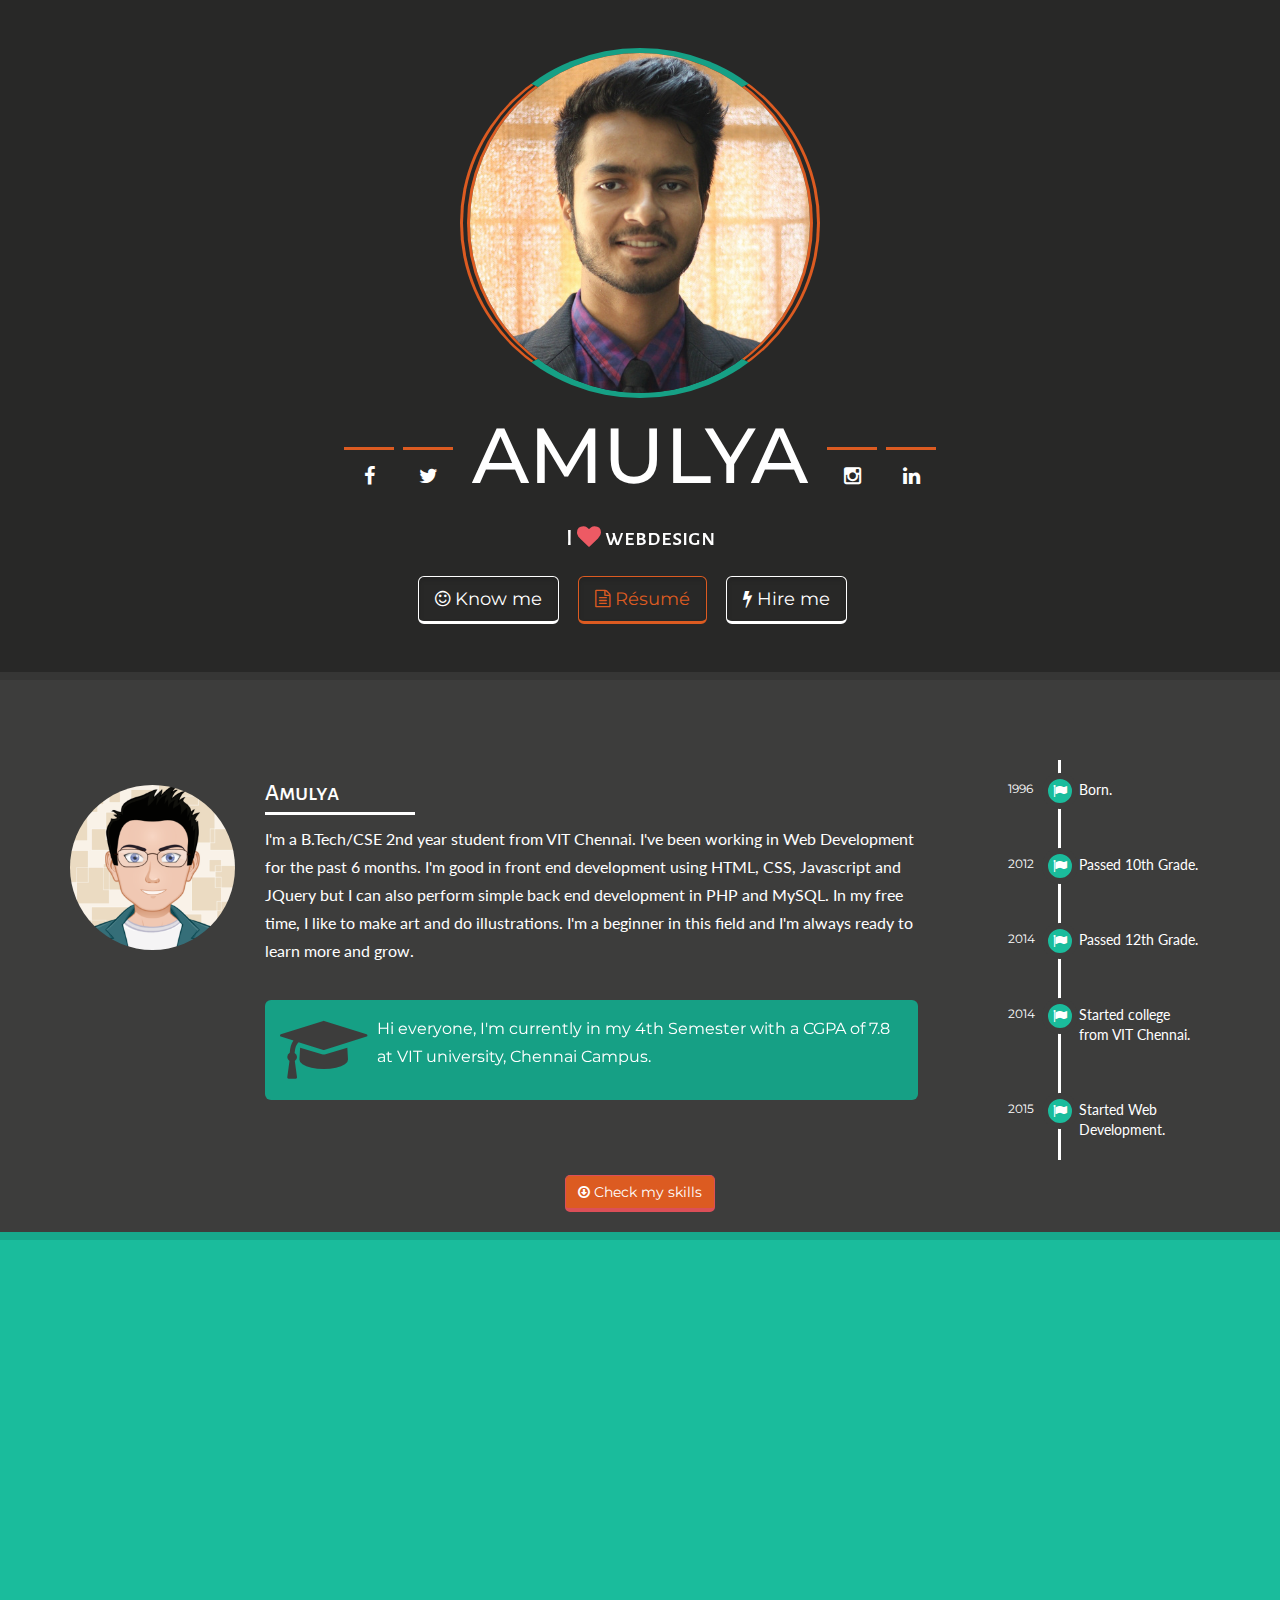
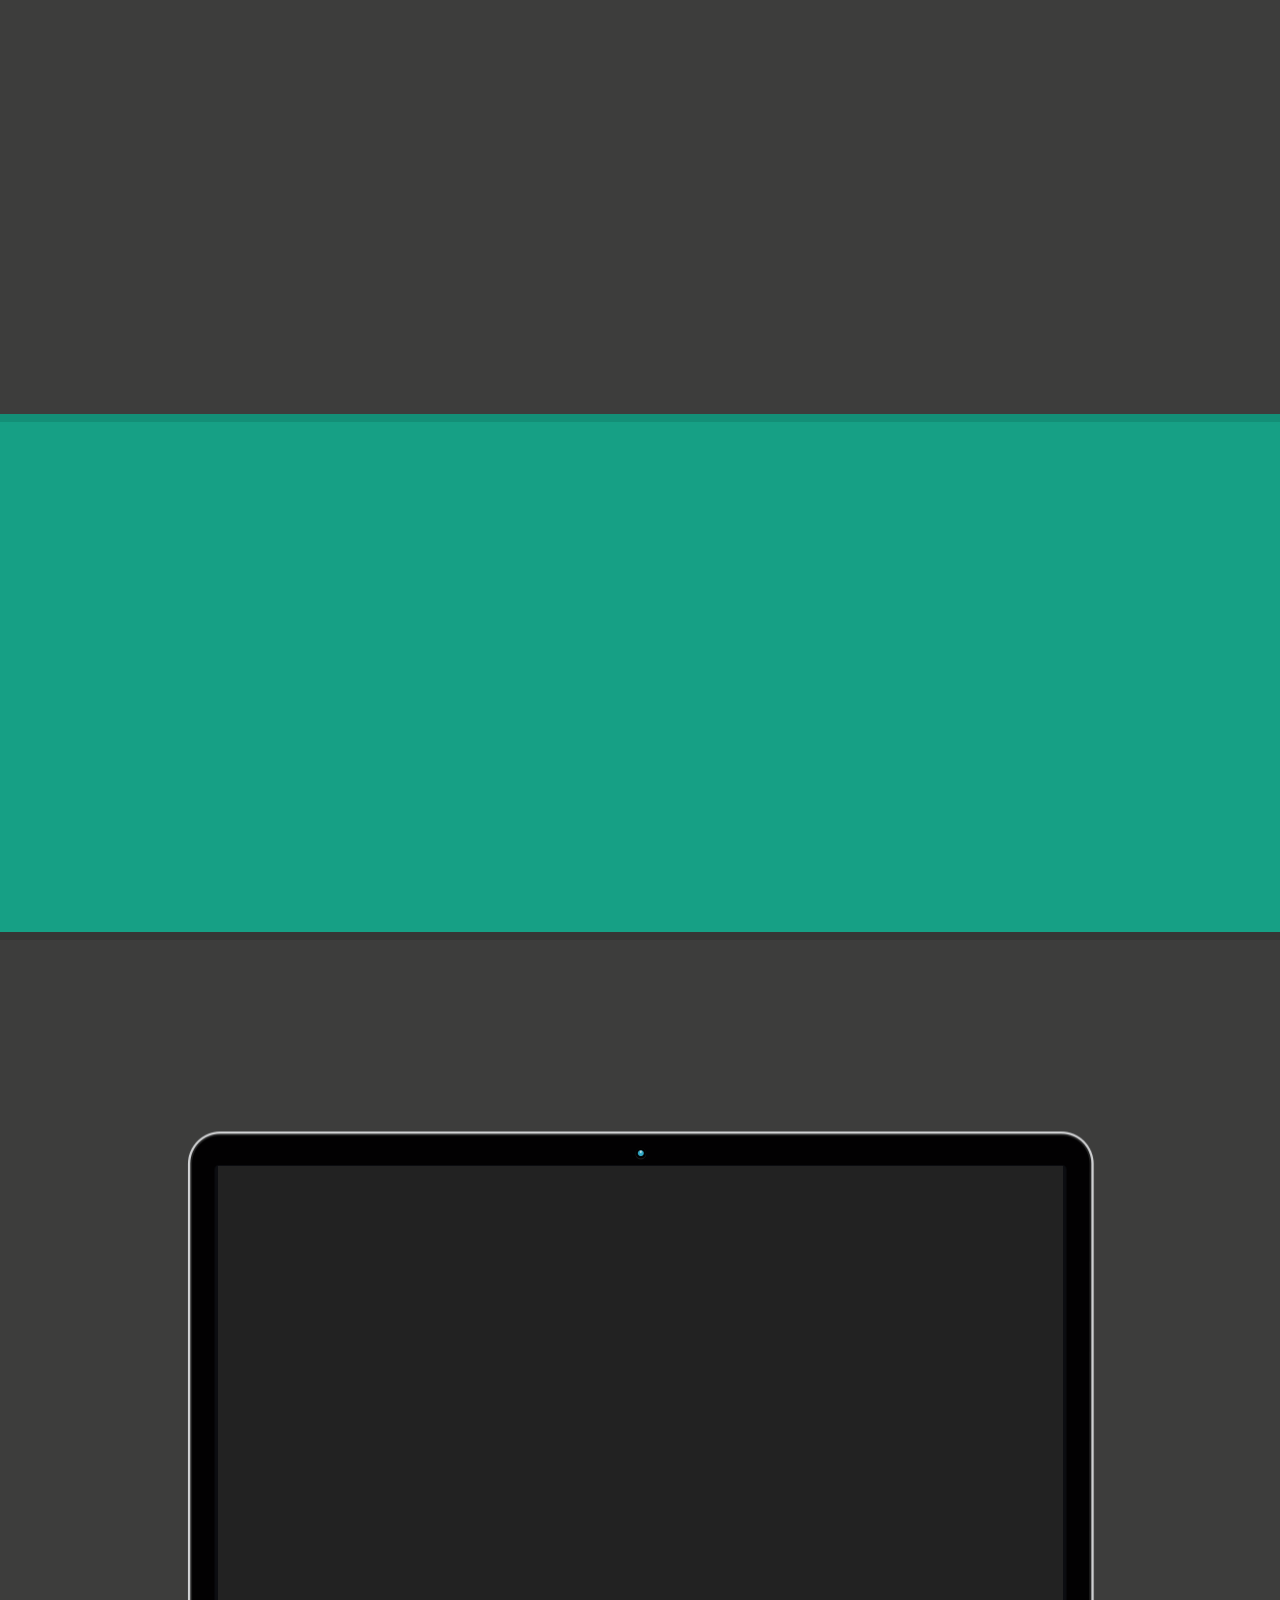
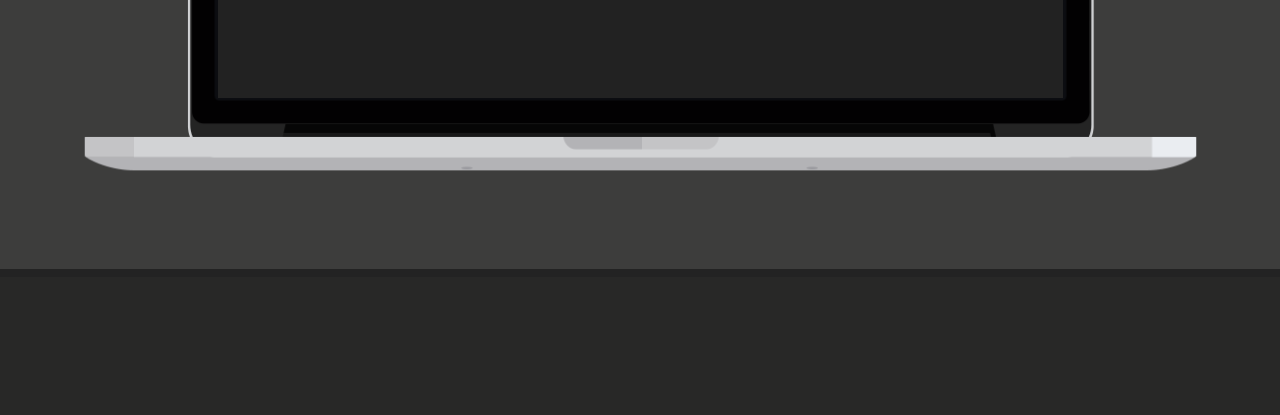
==== index.html @ 6c3980ae "fb done" ====
<!DOCTYPE html>
<html>

<head>
    <!-- ==========================
    	Meta Tags 
    =========================== -->
    <meta http-equiv="Content-Type" content="text/html; charset=utf-8" />
    <meta name="viewport" content="width=device-width, initial-scale=1.0">
    
    <!-- ==========================
    	Title 
    =========================== -->
    <title>Amulya Indrakush</title>
    
    <!-- ==========================
    	Favicons 
    =========================== -->
    <link rel="shortcut icon" href="icons/favicon.html">
	<link rel="apple-touch-icon" href="icons/apple-touch-icon.html">
	<link rel="apple-touch-icon" sizes="72x72" href="icons/apple-touch-icon-72x72.html">
	<link rel="apple-touch-icon" sizes="114x114" href="icons/apple-touch-icon-114x114.html">
    
    <!-- ==========================
    	Fonts 
    =========================== -->
    <link href='http://fonts.googleapis.com/css?family=Lato:100,300,400,700,900,100italic,300italic,400italic,700italic,900italic' rel='stylesheet' type='text/css'>
    <link href='http://fonts.googleapis.com/css?family=Lilita+One' rel='stylesheet' type='text/css'>
    <link href='http://fonts.googleapis.com/css?family=Alegreya+Sans+SC' rel='stylesheet' type='text/css'>
    <link href='http://fonts.googleapis.com/css?family=Montserrat' rel='stylesheet' type='text/css'>
  

    <!-- ==========================
    	CSS 
    =========================== -->
    <link href="css/bootstrap.min.css" rel="stylesheet" type="text/css">
    <link href="css/font-awesome.min.css" rel="stylesheet" type="text/css">
    <link href="css/animate.css" rel="stylesheet" type="text/css">
    <link href="css/creative-brands.css" rel="stylesheet" type="text/css">
    <link href="css/vertical-carousel.css" rel="stylesheet" type="text/css">
    <link href="css/custom.css" rel="stylesheet" type="text/css">
    
    <!-- ==========================
    	JS 
    =========================== -->
    <!--[if lt IE 9]>
      <script src="https://oss.maxcdn.com/libs/html5shiv/3.7.0/html5shiv.js"></script>
      <script src="https://oss.maxcdn.com/libs/respond.js/1.3.0/respond.min.js"></script>
    <![endif]-->
    
</head>
<body id="page-top">
	<a href="#page-top" class="scroll-up scroll"><i class="fa fa-chevron-up"></i></a>
    <h1>Freelancer</h1>
	
    <!-- ==========================
    	HEADER - START 
    =========================== -->
    <header>
        <nav class="navbar navbar-default navbar-fixed-top" role="navigation">
            <div class="container">
                <!-- Brand and toggle get grouped for better mobile display -->
                <div class="navbar-header">
                    <button type="button" class="navbar-toggle" data-toggle="collapse" data-target="#myNavigation"><i class="fa fa-bars"></i></button>
                    <img src="image/myavatar%20(1).png" class="navbar-logo pull-left img-circle" alt="" />
                    <a href="index.html" class="navbar-brand animated flipInX">AMULYA</a>
                </div>
                
                <!-- Collect the nav links, forms, and other content for toggling -->
                <div class="collapse navbar-collapse" id="myNavigation">
                
                    <ul class="nav navbar-nav navbar-right animated flipInX">
                        <li><a href="#about" class="scroll">About me</a></li>
                        <li><a href="#reference" class="scroll">Reference</a></li>
                        <li><a href="#contact" class="scroll">Contact</a></li>
                        <li><a href="Amulya.pdf" download class="scroll blog_menu_link">R&eacute;sum&eacute;</a></li>
                    </ul>
                </div><!-- /.navbar-collapse -->
            </div><!-- /.container -->
        </nav>
        
        <div class="jumbotron">
            <img src="image/amulya.jpg" class="img-responsive scrollpoint sp-effect3 img-circle" style="border-style: solid double solid double; border-width:5px 10px 5px 10px; border-color:#16a085 #dc5b21 #16a085 #dc5b21 " alt="" width="" height="" />	
            <div class="social-wrapper">
                <ul class="brands brands-inline hidden-xs scrollpoint sp-effect1">
                    <li><a href="https://www.facebook.com/amulya.indrakush/"><i class="fa fa-facebook  hi-icon-effect-8"></i></a></li>
                    <li><a href="https://www.twitter.com/peoplecallmeAMY/"><i class="fa fa-twitter"></i></a></li>
                </ul>   
                <h2 class="scrollpoint sp-effect3">AMULYA</h2>
                <ul class="brands brands-inline hidden-xs scrollpoint sp-effect2">
                    <li><a href="https://www.instagram.com/_.heisenberg_/"><i class="fa fa-instagram"></i></a></li>
                    <li><a href="https://in.linkedin.com/in/amulya-indrakush-6b9324118"><i class="fa fa-linkedin"></i></a></li>
                </ul>       
            </div>
            <!-- Slideshow start -->                          
            <div id="slideshow" class="carousel slide vertical scrollpoint sp-effect3" data-ride="carousel">
                <div class="carousel-inner">
                    <!-- Slideshow item 1 active --> 
                    <div class="item active"><h3>I <i class="fa fa-heart icon-first"></i> webdesign</h3></div>
                    <!-- Slideshow item 2 -->     
                    <div class="item"><h3>Creative coder <i class="fa fa-code icon"></i></h3></div>
                    <!-- Slideshow item 3 -->   
                    <div class="item"><h3><i class="fa fa-trophy"></i> Awesome designer</h3></div>
                </div>
            </div>
            <!-- Slideshow end -->   
        <a href="#about" class="btn btn-reference btn-lg scroll scrollpoint sp-effect1" role="button"><i class="fa fa-smile-o"></i> Know me</a>
        <a href="Amulya.pdf" download class="btn btn-reference btn-lg btn-active scroll scrollpoint sp-effect3" role="button"><i class="fa fa-file-text-o"></i> R&eacute;sum&eacute;</a>
        <a href="#contact" class="btn btn-reference btn-lg  scroll scrollpoint sp-effect2" role="button"><i class="fa fa-bolt"></i> Hire me</a> 
        </div>
    </header>
    <!-- ==========================
    	HEADER - END 
    =========================== -->
     
    <!-- ==========================
    	ABOUT - START 
    =========================== -->
    <section id="about" class="content-first">
        <div class="container">
            <div class="row">
                <div class="col-sm-2 hidden-xs scrollpoint sp-effect1" style="margin-top: 25px"><!-- Profile image --> 
                	<img src="image/myavatar%20(1).png" class="image-bordered img-responsive img-circle" alt="" />                
                </div><!-- Profile end --> 
                
                <div class="col-md-7 col-sm-6 scrollpoint sp-effect1"><!-- Profile description --> 
                	<h3>Amulya</h3>
                  	<p>I'm a B.Tech/CSE 2nd year student from VIT Chennai. I've been working in Web Development for the past 6 months. I'm good in  front end development using HTML, CSS, Javascript and JQuery but I can also perform simple back end development in PHP and MySQL. In my free time, I like to make art and do illustrations. I'm a beginner in this field and I'm always ready to learn more and grow.</p>      
                    
                    <div class="tweets"><!-- Tweets row --> 
                        <!-- Tweets slideshow --> 
                             <div class="media">
                                    <div class="pull-left" style="margin-top:10px"><i class="fa fa-mortar-board"></i></div>
                                    <div class="media-body">
                                        <div id="slideshow1" class="carousel slide" data-ride="carousel">
                                              <div class="carousel-inner">
                                               <!-- Slideshow item 1 active --> 
                                                  <div class="item active">
                                                        <p>Hi everyone, I'm currently in my 4th Semester with a CGPA of 7.8 at VIT university, Chennai Campus. </p> 
                                                  </div>
                                               <!-- Slideshow item 2 -->    
                                                  <div class="item">
                                                        <p>I completed my 12th with 85.4% from Leeds Asian School, Patna which was affliated through CBSE.</p>
                                                  </div>
                                                  
                                                <!-- Slideshow item 3 -->
                                                  <div class="item">
                                                        <p>I completed my 10th with a 10.0 CGPA from D.A.V. Public School, Patna which was affliated through CBSE.</p>
                                                  </div>
                                              </div>    
                                         </div>
                                    </div>
                             </div>    
                       <!-- Tweets slideshow end --> 
                    </div><!-- Tweets row end --> 
               </div><!-- Profile description end--> 
                
              <div class="col-md-3 col-sm-4 scrollpoint sp-effect2"><!--Timeline-->
                 
                  <div class="timeline">
                      <!-- BLOG POST 1 - START -->
                      <div class="event">
                          <div class="event-info">
                            <div class="date">1996</div>
                          </div>
                      	  <span>Born.</span>
                      </div> <!-- BLOG POST 1 - END -->
                      
                      <div class="event">
                          <div class="event-info">
                             <div class="date">2012</div>
                          </div>
                      	  <span>Passed 10th Grade.</span>
                      </div> <!-- BLOG POST 1 - END -->
                      
                      <div class="event">
                          <div class="event-info">
                             <div class="date">2014</div>
                          </div>
                      	  <span>Passed 12th Grade.</span>
                      </div> <!-- BLOG POST 1 - END -->
                      
                      <div class="event">
                          <div class="event-info">
                             <div class="date">2014</div>
                          </div>
                      	  <span>Started college from VIT Chennai.</span>
                      </div> <!-- BLOG POST 1 - END -->
                      
                      <div class="event">
                          <div class="event-info">
                             <div class="date">2015</div>
                          </div>
                      	  <span>Started Web Development.</span>
                      </div> <!-- BLOG POST 1 - END -->
                      
                  </div><!--timeline-->
              </div><!--col 3 end-->
               
            </div><!--Row about end-->
            
            
            <div class="row">
            	<div class="col-md-12 text-center">
                	<a id="skills-toggle" class="btn btn-primary" style="margin-bottom:20px"><i class="fa fa-arrow-circle-o-down"></i> Check my skills</a>
                </div>
            </div>
        </div><!-- Container end-->
        
        <div id="skills">
            <div class="container">   
                <div class="row"><!-- Toogle my skills start --> 
                    <div class="col-md-3">
                        <div class="chart" data-percent="63">63% C/C++</div>
                    </div>
                    <div class="col-md-3">
                        <div class="chart" data-percent="79">79% HTML/CSS</div>
                    </div>
                    <div class="col-md-3">
                        <div class="chart" data-percent="58">58% Javascript</div>
                    </div>
                    <div class="col-md-3">
                        <div class="chart" data-percent="62">62% PHP/MySQL</div>
                    </div>
                </div><!-- Toogle my skills end--> 
                
            </div><!-- Container end-->
        </div>
        
    </section>
    <!-- ==========================
    	ABOUT - END 
    =========================== --> 
    
     <!-- ==========================
    	SERVICER - START
    =========================== -->   
    <section id="services" class="content-second">
        <div class="container">
            <div class="row">
                <div class="col-md-12">
                    <h2 class="scrollpoint sp-effect3">What i do</h2>
                    <p class="scrollpoint sp-effect3">I always like to make unique designs for my Websites and my aim is to become an awesome Web Developer. </p> 
                </div>
                
                <div class="col-md-3 service scrollpoint sp-effect1">
                <img src="image/ico6.png" alt="" >
                <h3>User Friendly.</h3>
                <p>Usability, or User Experience, is the art of making your website simple, user-friendly and easy to use. Understanding my customer’s online behavior gives me the insight into what works and what doesn’t. </p>
                </div>
                
                
                <div class="col-md-3 service scrollpoint sp-effect1">
                <img src="image/ico4.png" alt="">
                <h3>Firstclass design</h3>
                <p>The design is the most important thing for me in a website. From fonts, to background colors, to on hover colors, to buttons, to images.. Everything needs to be perfect for the website to be perfect.</p>
                </div>
                
                
                <div class="col-md-3 service scrollpoint sp-effect2">
                <img src="image/ico1.png" alt="">
                <h3>Fully responsive</h3>
                <p>Responsiveness is very important in a website because we never know about the user's screen. It can vay from a phone's xs screen to a computer's lg screen.</p>
                </div>
                
                <div class="col-md-3 service scrollpoint sp-effect2">
                <img src="image/ico3.png" alt="">
                <h3>Browser friendly</h3>
                <p>Now, I always try to make my websites browser friendly. Whether you've a IE8 or a updated Google Chrome, you'll have the same website design for both of them.</p>
                </div>
                
            </div>
        </div>
    </section>
    <!-- ==========================
    	SERVICES - END 
    =========================== -->
    
    <!-- ==========================
    	NUMBERS - START
    =========================== -->   
    <section id="separator" class="content-first">
        <div class="container">
            <div class="row scrollpoint sp-effect3">
                <div class="col-sm-2">
                	<i class="fa fa-desktop"></i>
                    <p><span class="number highlight" data-from="0" data-to="13" data-refresh-interval="10"></span> Coding projects.</p>
                </div> 	
                <div class="col-sm-2">
                	<i class="fa fa-coffee"></i>
                    <p><span class="number highlight" data-from="0" data-to="250" data-refresh-interval="10"></span> cups of coffee</p>
                </div> 	
                <div class="col-sm-2">
                	<i class="fa fa-code"></i>
                    <p><span class="number highlight" data-from="0" data-to="2500" data-refresh-interval="10"></span> lines of codes</p>
                </div> 	
                <div class="col-sm-2">
                	<i class="fa fa-envelope"></i>
                    <p><span class="number highlight" data-from="0" data-to="150" data-refresh-interval="10"></span> emails</p>
                </div> 	
                <div class="col-sm-2">
                	<i class="fa fa-phone"></i>
                    <p><span class="number highlight" data-from="0" data-to="20" data-refresh-interval="10"></span> hours phone calls</p>
                </div> 	
                <div class="col-sm-2">
                	<i class="fa fa-facebook"></i>
                    <p><span class="number highlight" data-from="0" data-to="24" data-refresh-interval="10"></span> hours facebook</p>
                </div> 	
            </div>
        </div>
    </section>
    <!-- ==========================
    	NUMBERS - END 
    =========================== -->
    
     <!-- ==========================
    	SHOWCASE - START
    =========================== -->   
    <section id="showcase" class="content-second">
        <div class="container">
            <div class="row">
                <div class="col-sm-12">
                    <h2 class="scrollpoint sp-effect3">My latest work</h2>
                    <p class="scrollpoint sp-effect3">I along with my couple of friends worked have made a content management website for our college fest, Vibrance'16.</p> 
                </div>
                
                <div class="col-lg-6 showcase-text scrollpoint sp-effect1">
                    <div class="row">
                    <!-- Service 1 -->
                    	<div class="col-sm-6 col-md-6 col-lg-12">
                            <div class="media">
                                <div class="pull-left showcase-icon"><i class="fa fa-puzzle-piece"></i></div>
                                <div class="media-body">
                                    <h3 class="media-heading">Browser friendly</h3>
                                    <p>The site supports all the web browsers from Explorer to Google Chrome.</p>
                                </div>
                            </div>
                        </div>
                        <!-- Service 2 -->
                    	<div class="col-sm-6 col-md-6 col-lg-12">
                            <div class="media">
                                <div class="pull-left showcase-icon"><i class="fa fa-trophy"></i></div>
                                <div class="media-body">
                                   <h3 class="media-heading">First class design</h3>
                                    <p>The design, the colour combination, the images are all unique. </p>
                                </div>
                            </div>
                        </div>
                        <!-- Service 3 -->
                    	<div class="col-sm-6 col-md-6 col-lg-12">
                            <div class="media">
                                <div class="pull-left showcase-icon"><i class="fa fa-thumbs-up"></i></div>
                                <div class="media-body">
                                    <h3 class="media-heading">User friendly</h3>
                                    <p>The usuality of website is really easy and the navbar makes really easy for any user to have a tour along the website.</p>
                                </div>
                            </div>
                        </div>
                        <!-- Service 4 -->
                    	<div class="col-sm-6 col-md-6 col-lg-12">
                            <div class="media">
                                <div class="pull-left showcase-icon"><i class="fa fa-arrows"></i></div>
                                <div class="media-body">
                                    <h3 class="media-heading">Fully responsive</h3>
                                    <p>The website will not get distorted or disturbed in any size of screen making it available both on phone and computers.</p>
                                </div>
                            </div>
                        </div>
                    </div>
                    
                   <div class="text-center showcase-button">
                   		<a href="http://www.vitchennaivibrance.com" class="btn btn-primary btn-lg" role="button"><i class="fa fa-bolt"></i> See in action</a>
                   </div>
                </div>            
            
                <div class="col-lg-6 col-sm-8 col-md-8 col-md-offset-2 col-sm-offset-2 col-lg-offset-0 showcase-carousel hidden-xs scrollpoint sp-effect2">
                    <img src="image/imac.png" class="img-responsive" alt="">
                    
                    <div id="carousel-reference" class="carousel slide" data-ride="carousel">
                        <!-- Wrapper for slides -->
                        <div class="carousel-inner">
                            <div class="item active"><img src="image/first.jpg" alt=""></div>
                            <div class="item"><img src="image/second.jpg" alt=""></div>
                        </div>
                        
                        <!-- Controls -->
                        <a class="left carousel-control" href="#carousel-reference" data-slide="prev"><i class="fa fa-arrow-left"></i></a>
                        <a class="right carousel-control" href="#carousel-reference" data-slide="next"><i class="fa fa-arrow-right"></i></a>
                    </div>
                </div>  
            </div>
        </div>
    </section>
    <!-- ==========================
    	SHOWCASE - END 
    =========================== -->
    
    <!-- ==========================
    	QUOTES - START
    =========================== -->   
    <section id="quotes" class="content-first">
        <div class="container">
            <div class="row scrollpoint sp-effect3">
                <div class="col-sm-8 col-sm-offset-2">
                    <blockquote class="blockquote-reverse">
                        <p><i class="fa fa-quote-left"></i> Design is not just what it looks like and feels like. Design is how it works.</p>
                        <footer> Steve Jobs</footer>
                    </blockquote>
                </div>   	
            </div>
        </div>
    </section>
    <!-- ==========================
    	QUOTES - END 
    =========================== -->
    
    <!-- ==========================
    	REFERENCE - START
    =========================== -->
    <section id="reference" class="content-second">
        <h2 class="scrollpoint sp-effect3">Other Projects</h2>
        <p class="scrollpoint sp-effect3">These projects were also developed by me in my process of learning.</p> 
   		<ul class="grid cs-style-4">
				<li>
					<figure class="scrollpoint sp-effect1">
						<div><img src="image/ref11.png" alt="img04"></div>
						<!--<figcaption>
							<h3>Lorem ipsum</h3>
							<a href="portfolio.html">Show me</a>
						</figcaption>-->
					</figure>
				</li>
                
                <li>
					<figure class="scrollpoint sp-effect3">
						<div><img src="image/ref12.jpg" alt="img04"></div>
						<!--<figcaption>
							<h3>Lorem ipsum</h3>
							<a href="portfolio.html">Show me</a>
						</figcaption>-->
					</figure>
				</li>
                
                <li>
					<figure class="scrollpoint sp-effect2">
						<div><img src="image/ref13.jpg" alt="img04"></div>
						<!--<figcaption>
							<h3>Lorem ipsum</h3>
							<a href="portfolio.html">Show me</a>
						</figcaption>-->
					</figure>
				</li>
                
                <li>
					<figure class="scrollpoint sp-effect1">
						<div><img src="image/ref14.jpg" alt="img04"></div>
						<!--<figcaption>
							<h3>Lorem ipsum</h3>
							<a href="portfolio.html">Show me</a>
						</figcaption>-->
					</figure>
				</li>
                
                <li>
					<figure class="scrollpoint sp-effect3">
						<div><img src="image/ref15.jpg" alt="img04"></div>
						<!--<figcaption>
							<h3>Lorem ipsum</h3>
							<a href="portfolio.html">Show me</a>
						</figcaption>-->
					</figure>
				</li>
                
                <li>
					<figure class="scrollpoint sp-effect2">
						<div><img src="image/ref16.jpg" alt="img04"></div>
						<!--<figcaption>
							<h3>Lorem ipsum</h3>
							<a href="portfolio.html">Show me</a>
						</figcaption>-->
					</figure>
				</li>
				
			</ul>
    
	</section>
    <!-- ==========================
    	REFERENCE - END 
    =========================== -->
    
    <!-- ==========================
    	BLOG - START
    =========================== -->   
    <section id="blog" class="content-first">
    	<div class="container">
        	<h2 class="scrollpoint sp-effect3">Other Interests</h2>
        	<p class="scrollpoint sp-effect3">My other hobbies include Debating in various national level debates, making Anime and Illustrative Art as well as playing other sports like cricket, football etc. </p> 
        </div>
            
        <div class="line hidden-xs">
        	<div class="container">
                <div class="row">
                    <div class="col-sm-4"><i class="fa fa-bullhorn"></i></div>
                    <div class="col-sm-4"><i class="fa fa-bullhorn"></i></div>
                    <div class="col-sm-4"><i class="fa fa-bullhorn"></i></div>
                </div>
            </div>
        </div>
		
        <div class="container">
            <div class="row"><!-- MAIN ROW - Start -->
            	<!-- BLOG POST - Start -->
                <div class="col-sm-4 scrollpoint sp-effect1">
                	<div class="blog-post">
                    	<div class="blog-body" style="text-align: center" >
                            <img src="image/hob1.jpg" height="250px" width="300px">
                        </div>
                        <div class="blog-info">
                        	<a><i class="fa fa-thumbs-o-up"></i> 131</a>
                            <a><i class="fa fa-calendar"></i> 22/09/2015</a>
                            <a href="http://www.facebook.com/amy.indshh/"><i class="fa fa-facebook"></i></a>
							<a href="http://www.twitter.com/peoplecallmeAMY/"><i class="fa fa-twitter"></i></a>
                        </div>
                    </div>
                </div>
                <!-- BLOG POST - End -->
                
                <!-- BLOG POST - Start -->
                <div class="col-sm-4 scrollpoint sp-effect3">
                	<div class="blog-post">
                    	<div class="blog-body" style="text-align: center">
                            <img src="image/hob2.jpg" height="250px" width="300px">
                        </div>
                        <div class="blog-info">
                        	<a><i class="fa fa-thumbs-o-up"></i> 153</a>
                            <a><i class="fa fa-calendar"></i> 24/02/2016</a>
                            <a href="http://www.facebook.com/amy.indshh/"><i class="fa fa-facebook"></i></a>
							<a href="http://www.twitter.com/peoplecallmeAMY/"><i class="fa fa-twitter"></i></a>
                        </div>
                    </div>
                </div>
                <!-- BLOG POST - End -->
                
                <!-- BLOG POST - Start -->
                <div class="col-sm-4 scrollpoint sp-effect2">
                	<div class="blog-post">
                    	<div class="blog-body" style="text-align: center">
                            <img src="image/hob3.jpg" height="250px" width="300px">
                        </div>
                        <div class="blog-info">
                        	<a><i class="fa fa-thumbs-o-up"></i> 106</a>
                            <a><i class="fa fa-calendar"></i> 30/12/2015</a>
                            <a href="http://www.facebook.com/amy.indshh/"><i class="fa fa-facebook"></i></a>
							<a href="http://www.twitter.com/peoplecallmeAMY/"><i class="fa fa-twitter"></i></a>
                        </div>
                    </div>
                </div>
                <!-- BLOG POST - End -->
                
                <!-- BLOG POST - Start -->
                <div class="col-sm-4 scrollpoint sp-effect2">
                	<div class="blog-post">
                    	<div class="blog-body" style="text-align: center">
                            <img src="image/hob4.jpg" height="250px" width="300px">
                        </div>
                        <div class="blog-info">
                        	<a><i class="fa fa-thumbs-o-up"></i> 134</a>
                            <a><i class="fa fa-calendar"></i> 11/04/2016</a>
                            <a href="http://www.facebook.com/amy.indshh/"><i class="fa fa-facebook"></i></a>
							<a href="http://www.twitter.com/peoplecallmeAMY/"><i class="fa fa-twitter"></i></a>
                        </div>
                    </div>
                </div>
                <!-- BLOG POST - End -->
                
                <!-- BLOG POST - Start -->
                <div class="col-sm-4 scrollpoint sp-effect2">
                	<div class="blog-post">
                    	<div class="blog-body" style="text-align: center">
                            <img src="image/hob5.jpg" height="250px" width="300px">
                        </div>
                        <div class="blog-info">
                        	<a><i class="fa fa-thumbs-o-up"></i> 79</a>
                            <a><i class="fa fa-calendar"></i> 11/01/2016</a>
                            <a href="http://www.facebook.com/amy.indshh/"><i class="fa fa-facebook"></i></a>
							<a href="http://www.twitter.com/peoplecallmeAMY/"><i class="fa fa-twitter"></i></a>
                        </div>
                    </div>
                </div>
                <!-- BLOG POST - End -->
                
                <!-- BLOG POST - Start -->
                <div class="col-sm-4 scrollpoint sp-effect2">
                	<div class="blog-post">
                    	<div class="blog-body" style="text-align: center">
                            <img src="image/hob6.jpg" height="250px" width="300px">
                        </div>
                        <div class="blog-info">
                        	<a><i class="fa fa-thumbs-o-up"></i> 118</a>
                            <a><i class="fa fa-calendar"></i> 16/02/2016</a>
                            <a href="http://www.facebook.com/amy.indshh/"><i class="fa fa-facebook"></i></a>
							<a href="http://www.twitter.com/peoplecallmeAMY/"><i class="fa fa-twitter"></i></a>
                        </div>
                    </div>
                </div>
                <!-- BLOG POST - End -->
                
            </div><!-- MAIN ROW - end -->
        </div><!-- CONTAINER - end -->
    </section>
    <!-- ==========================
    	BLOG - END 
    =========================== --> 
    
    
    <!-- ==========================
    	TESTIMONIALS - START
    =========================== -->   
    <section id="testimonials" class="content-first">
        <div class="container">
        	<h2 class="scrollpoint sp-effect3 text-center">Testimonials</h2>
        	<p class="scrollpoint sp-effect3 text-center">This is what, my colleagues have to say about me:</p> 
            <div class="row">
            	
                <!-- TESTIMONIAL 1 - START -->
                <div class="col-sm-6 scrollpoint sp-effect1">
                    <div class="media">
                        <a class="pull-left" href="#"><img class="media-object img-circle" src="image/myavatar%20(2).png" alt=""></a>
                        <div class="media-body">
                            <h4 class="media-heading">Prashant K Bhardwaj</h4>
                            <span>Webdesigner</span>
                            <p>I know AMULYA for the past one year. We've worked together in a lot of projects and I've to say he is very hardworking and professional in his work. He just knows how to complete his work in the stipulated time.</p>
                        </div>
                    </div>
                </div>
                <!-- TESTIMONIAL 1 - END -->
                
                <!-- TESTIMONIAL 2 - START -->
                <div class="col-sm-6 scrollpoint sp-effect2">
                    <div class="media">
                        <a class="pull-left" href="#"><img class="media-object img-circle" src="image/myavatar%20(3).png" alt=""></a>
                        <div class="media-body">
                            <h4 class="media-heading">Abhishek Singh</h4>
                            <span>Webdesigner</span>
                            <p>AMULYA is the most dependable, organized and enthusiastic person I know. When you need excellence, and fast, he always comes through. He is a constant learner and that's what makes him different from the crowd.</p>
                        </div>
                    </div>
                </div>
                <!-- TESTIMONIAL 2 - END -->
                
            </div>
            
        </div>
    </section>
    <!-- ==========================
    	TESTIMONIALS - END 
    =========================== -->
    
    <!-- ==========================
    	CONTACT - START
    =========================== -->   
    <section id="contact" class="content-first">
        <div class="container">
        	<h2 class="scrollpoint sp-effect3">Contact me</h2>
            <div class="contact-alert">
            </div>
            <div class="row">
            <!-- PRICING TABLE FIRST - start --> 
                <div class="col-sm-12">
                	<img src="image/macbook.png" class="img-responsive hidden-xs" alt="">
                    
                    <div class="macbook-inner black">
                    	<div class="row scrollpoint sp-effect4">
                        	<div class="col-sm-8">
                            	<h3 style="color:#dc5b21" >Mail me at <a href="mailto:amulya.2014bce1002@vit.ac.in">amulya.2014bce1002@vit.ac.in</a> or,<br>Leave a Message:</h3>
                                
                                <form id="contact" role="form" id="contactForm" action="mailto:amulya.2014bce1002@vit.ac.in" method="post" >

                                    <div class="form-group control-group">
                                        <div class="controls">
                                            <p class="help-block"></p>
                                            <input type="text" class="form-control" placeholder="First Name" id="firstname" data-validation-required-message="Please enter your first name." aria-invalid="false">
                                        </div>
                                    </div>
                                    
                                    <div class="form-group control-group">
                                        <div class="controls">
                                            <p class="help-block"></p>
                                            <input type="text" class="form-control" placeholder="Last Name" id="lastname" data-validation-required-message="Please enter your last name." aria-invalid="false">
                                        </div>
                                    </div>
                                    
                                    <div class="form-group control-group">
                                        <div class="controls">
                                            <p class="help-block"></p>
                                            <input type="email" class="form-control" placeholder="Email" id="email" data-validation-required-message="Please enter your email address." aria-invalid="false">
                                        </div>
                                    </div>
                                    
                                    <div class="form-group control-group">
                                        <div class="controls">
                                            <p class="help-block"></p>
                                            <textarea class="form-control" placeholder="Message" id="message" data-validation-required-message="Please enter some message." aria-invalid="false"></textarea>
                                        </div>
                                    </div>
                                    
                                    <div class="form-group">
                                        <button type="submit" class="btn btn-primary" style="margin-bottom:10px">Send message</button>
                                    </div>
                                </form>
                                
                            </div>
                            <div class="col-sm-4">
                            
                            <img src="image/myavatar%20(1).png" class="contact-image image-responsive hidden-xs hidden-sm" alt="" />
                            	<div class="contact-info">
                                	<p>AMULYA</p>
                                    <p>Room No.401, VIT University, Kelambakkam Road, Chennai</p>
                                    <p>+91-9962407059<br>
                                    +91-8292638242</p>
                                </div>
                            </div>
                    	</div>
                    </div>
                    
                </div>
            </div>
        </div>
    </section>
    <!-- ==========================
    	CONTACT - END 
    =========================== -->
    
    <!-- ==========================
    	FOOTER - START
    =========================== -->   
    <section id="footer">
        <div class="container">
            <div class="row">
                <div class="col-sm-12 scrollpoint sp-effect3">
                
               			<ul class="brands brands-inline">
                            <li><a href="https://www.facebook.com/amulya.indrakush/"><i class="fa fa-facebook  hi-icon-effect-8"></i></a></li>
                            <li><a href="https://www.twitter.com/peoplecallmeAMY/"><i class="fa fa-twitter"></i></a></li>
                            <li><a href="https://www.instagram.com/_.heisenberg_/"><i class="fa fa-instagram"></i></a></li>
                            <li><a href="https://in.linkedin.com/in/amulya-indrakush-6b9324118"><i class="fa fa-linkedin"></i></a></li>
                        </ul>  
        
                </div>   	
            </div>
        </div>
    </section>
    <!-- ==========================
    	FOOTER - END 
    =========================== -->
    
    <!-- ==========================
    	JS 
    =========================== -->
	<script src="js/jquery-latest.min.js"></script>
	<script src="js/bootstrap.min.js"></script>
    <script src="js/jquery.magnific-popup.min.html"></script>
    <script src="js/creative-brands.js"></script>
    <script src="js/jquery.easy-pie-chart.js"></script>
    <script src="js/modernizr.custom.js"></script>
    <script src="js/waypoints.min.js"></script>
    <script src="js/jquery.countTo.js"></script>
    <script src="js/jqBootstrapValidation.js"></script>
    <script src="js/custom.js"></script>
    <script>
    $(function () { 
		$("input,textarea").jqBootstrapValidation({
        	preventSubmit: true,
			
            submitSuccess: function($form, event) {
                alert("Thank you. Now please go through your Outlook account!")
            }
			
		});
	});
    </script>
    
</body>

</html>
---- css/creative-brands.css ----
/*----------------------------------------------------
 * Copyright 2014 Pixelized Studio
 * http://www.pixelized.cz
 * creative-brands.css
 *
 * Version 1.2
 * Released: 17.6.2014
 * http://creativecommons.org/licenses/by/2.0/
----------------------------------------------------*/

/*------------------------------
	MAIN
------------------------------*/

.brands {
	list-style:none;
	padding-left:0;
}

.brands > li {
	margin:0 0 8px;
}

/*------------------------------
	SIZES
------------------------------*/

.brands > li > a {
	background-color:#ebebeb;
	text-align:center;
	color:#555555;
	display:inline-block;	
	font-size:20px;
	padding-top:11px;
	width:50px;
	height:50px;
}

.brands-tn > li > a {
	font-size:12px;
	padding-top:4px;
	width:25px;
	height:25px;
}

.brands-sm > li > a {
	font-size:16px;
	padding-top:6px;
	width:35px;
	height:35px;
}

.brands-md > li > a {
	font-size: 18px;
	padding-top: 8px;
	width: 42px;
    height: 42px;
}

.brands-lg > li > a {
	font-size:40px;
	padding-top:12px;
	width:80px;
	height:80px;
}

.brands-hg > li > a {
	font-size:60px;
	padding-top:13px;
	width:110px;
	height:110px;
}

/*------------------------------
	COLORS
------------------------------*/

.brands-inverse > li > a {
	background-color:#555555;
	color:#ebebeb;
}

.brands-colored > li > a {
	color:#ffffff;
}

.brands-colored > li > a.brands-adn {background-color:#444444;}
.brands-colored > li > a.brands-android {background-color:#A4C639;}
.brands-colored > li > a.brands-apple {background-color:#000000;}
.brands-colored > li > a.brands-bitbucket {background-color:#205081;}
.brands-colored > li > a.brands-btc {background-color:#F89F37;}
.brands-colored > li > a.brands-css3 {background-color:#2177FF;}
.brands-colored > li > a.brands-dribbble {background-color:#F46899;}
.brands-colored > li > a.brands-dropbox {background-color:#3476E4;}
.brands-colored > li > a.brands-facebook {background-color:#3B5998;}
.brands-colored > li > a.brands-flickr {background-color:#FE0883;}
.brands-colored > li > a.brands-foursquare {background-color:#8FD400;}
.brands-colored > li > a.brands-github {background-color:#222222;}
.brands-colored > li > a.brands-gittip {background-color:#663300;}
.brands-colored > li > a.brands-google-plus {background-color:#C63D2D;}
.brands-colored > li > a.brands-html5 {background-color:#E44D26;}
.brands-colored > li > a.brands-instagram {background-color:#4E433C;}
.brands-colored > li > a.brands-linkedin {background-color:#4875B4;}
.brands-colored > li > a.brands-linux {background-color:#FFD133;}
.brands-colored > li > a.brands-maxcdn {background-color:#F7AC1B;}
.brands-colored > li > a.brands-pagelines {background-color:#135DA7;}
.brands-colored > li > a.brands-pinterest {background-color:#CB2027;}
.brands-colored > li > a.brands-renren {background-color:#005AAB;}
.brands-colored > li > a.brands-skype {background-color:#00ADF2;}
.brands-colored > li > a.brands-stack-exchange {background-color:#205296;}
.brands-colored > li > a.brands-stack-overflow {background-color:#D28A29;}
.brands-colored > li > a.brands-trello {background-color:#216884;}
.brands-colored > li > a.brands-tumblr {background-color:#2B4964;}
.brands-colored > li > a.brands-twitter {background-color:#33CCFF;}
.brands-colored > li > a.brands-vimeo {background-color:#86B32D;}
.brands-colored > li > a.brands-vk {background-color:#44678D;}
.brands-colored > li > a.brands-weibo {background-color:#D52B2A;}
.brands-colored > li > a.brands-windows {background-color:#00ADEF;}
.brands-colored > li > a.brands-xing {background-color:#005A5F;}
.brands-colored > li > a.brands-youtube {background-color:#FF3333;}

.brands-transparent > li > a {
	background-color:rgba(235,235,235,0.4);
}

.brands-transparent-inverse > li > a {
	background-color:rgba(85,85,85,0.2);
	color:#ebebeb;
}

/*------------------------------
	SHAPES
------------------------------*/

.brands-rounded.brands-tn > li > a {
	border-radius:2px;
}

.brands-rounded.brands-sm > li > a {
	border-radius:4px;
}

.brands-rounded.brands-md > li > a {
	border-radius:5px;
}

.brands-rounded > li > a {
	border-radius:6px;
}

.brands-rounded.brands-lg > li > a {
	border-radius:8px;
}

.brands-rounded.brands-hg > li > a {
	border-radius:10px;
}

.brands-circle > li > a {
	border-radius:50%;
}

/*------------------------------
	ANIMATION
------------------------------*/

.brands-spin > li > a:hover i {
	animation: spin 0.5s linear;
	-webkit-animation: spin 0.5s linear;
}

.brands-transition > li > a {
	transition-duration:0.5s;
}

/*------------------------------
	STRUCTURE
------------------------------*/

.brands-justified > li {
    display: table-cell;
	width:1%;
	float:none;
}

.brands-justified > li > a {
    width:100%;
}

.brands-justified.brands-rounded.brands-tn > li > a,
.brands-justified.brands-rounded.brands-sm > li > a, 
.brands-justified.brands-rounded.brands-md > li > a, 
.brands-justified.brands-rounded > li > a, 
.brands-justified.brands-rounded.brands-lg > li > a,
.brands-justified.brands-rounded.brands-hg > li > a,
.brands-justified.brands-circle > li > a {
	border-radius:0;
}

.brands-justified.brands-rounded.brands-tn > li:first-child > a {
	border-radius:2px 0 0 2px;
}

.brands-justified.brands-rounded.brands-tn > li:last-child > a {
	border-radius:0 2px 2px 0;
}

.brands-justified.brands-rounded.brands-sm > li:first-child > a {
	border-radius:4px 0 0 4px;
}

.brands-justified.brands-rounded.brands-sm > li:last-child > a {
	border-radius:0 4px 4px 0;
}

.brands-justified.brands-rounded.brands-md > li:first-child > a {
	border-radius:5px 0 0 5px;
}

.brands-justified.brands-rounded.brands-md > li:last-child > a {
	border-radius:0 5px 5px 0;
}

.brands-justified.brands-rounded > li:first-child > a {
	border-radius:6px 0 0 6px;
}

.brands-justified.brands-rounded > li:last-child > a {
	border-radius:0 6px 6px 0;
}

.brands-justified.brands-rounded.brands-lg > li:first-child > a {
	border-radius:8px 0 0 8px;
}

.brands-justified.brands-rounded.brands-lg > li:last-child > a {
	border-radius:0 8px 8px 0;
}

.brands-justified.brands-rounded.brands-hg > li:first-child > a {
	border-radius:10px 0 0 10px;
}

.brands-justified.brands-rounded.brands-hg > li:last-child > a {
	border-radius:0 10px 10px 0;
}

.brands-justified.brands-circle > li:first-child > a {
	border-radius:50% 0 0 50%;
}

.brands-justified.brands-circle > li:last-child > a {
	border-radius:0 50% 50% 0;
}

.brands-inline > li {
	display:inline-block;
	margin-right:5px;
}

.brands-inline > li:last-child {
	margin-right:0;
}

/*------------------------------
	HOVERS
------------------------------*/

.brands > li > a:hover {
	color:#ffffff;
}

.brands > li > a.brands-adn:hover {background-color:#444444;}
.brands > li > a.brands-android:hover {background-color:#A4C639;}
.brands > li > a.brands-apple:hover {background-color:#000000;}
.brands > li > a.brands-bitbucket:hover {background-color:#205081;}
.brands > li > a.brands-btc:hover {background-color:#F89F37;}
.brands > li > a.brands-css3:hover {background-color:#2177FF;}
.brands > li > a.brands-dribbble:hover {background-color:#F46899;}
.brands > li > a.brands-dropbox:hover {background-color:#3476E4;}
.brands > li > a.brands-facebook:hover {background-color:#3B5998;}
.brands > li > a.brands-flickr:hover {background-color:#FE0883;}
.brands > li > a.brands-foursquare:hover {background-color:#8FD400;}
.brands > li > a.brands-github:hover {background-color:#222222;}
.brands > li > a.brands-gittip:hover {background-color:#663300;}
.brands > li > a.brands-google-plus:hover {background-color:#C63D2D;}
.brands > li > a.brands-html5:hover {background-color:#E44D26;}
.brands > li > a.brands-instagram:hover {background-color:#4E433C;}
.brands > li > a.brands-linkedin:hover {background-color:#4875B4;}
.brands > li > a.brands-linux:hover {background-color:#FFD133;}
.brands > li > a.brands-maxcdn:hover {background-color:#F7AC1B;}
.brands > li > a.brands-pagelines:hover {background-color:#135DA7;}
.brands > li > a.brands-pinterest:hover {background-color:#CB2027;}
.brands > li > a.brands-renren:hover {background-color:#005AAB;}
.brands > li > a.brands-skype:hover {background-color:#00ADF2;}
.brands > li > a.brands-stack-exchange:hover {background-color:#205296;}
.brands > li > a.brands-stack-overflow:hover {background-color:#D28A29;}
.brands > li > a.brands-trello:hover {background-color:#216884;}
.brands > li > a.brands-tumblr:hover {background-color:#2B4964;}
.brands > li > a.brands-twitter:hover {background-color:#33CCFF;}
.brands > li > a.brands-vimeo:hover {background-color:#86B32D;}
.brands > li > a.brands-vk:hover {background-color:#44678D;}
.brands > li > a.brands-weibo:hover {background-color:#D52B2A;}
.brands > li > a.brands-windows:hover {background-color:#00ADEF;}
.brands > li > a.brands-xing:hover {background-color:#005A5F;}
.brands > li > a.brands-youtube:hover {background-color:#FF3333;}

/*------------------------------
	MEDIA QUERIES
------------------------------*/

@media (max-width:767px) {
	.brands > li > a {color:#ffffff;}
	
	.brands > li > a.brands-adn {background-color:#444444;}
	.brands > li > a.brands-android {background-color:#A4C639;}
	.brands > li > a.brands-apple {background-color:#000000;}
	.brands > li > a.brands-bitbucket {background-color:#205081;}
	.brands > li > a.brands-btc {background-color:#F89F37;}
	.brands > li > a.brands-css3 {background-color:#2177FF;}
	.brands > li > a.brands-dribbble {background-color:#F46899;}
	.brands > li > a.brands-dropbox {background-color:#3476E4;}
	.brands > li > a.brands-facebook {background-color:#3B5998;}
	.brands > li > a.brands-flickr {background-color:#FE0883;}
	.brands > li > a.brands-foursquare {background-color:#8FD400;}
	.brands > li > a.brands-github {background-color:#222222;}
	.brands > li > a.brands-gittip {background-color:#663300;}
	.brands > li > a.brands-google-plus {background-color:#C63D2D;}
	.brands > li > a.brands-html5 {background-color:#E44D26;}
	.brands > li > a.brands-instagram {background-color:#4E433C;}
	.brands > li > a.brands-linkedin {background-color:#4875B4;}
	.brands > li > a.brands-linux {background-color:#FFD133;}
	.brands > li > a.brands-maxcdn {background-color:#F7AC1B;}
	.brands > li > a.brands-pagelines {background-color:#135DA7;}
	.brands > li > a.brands-pinterest {background-color:#CB2027;}
	.brands > li > a.brands-renren {background-color:#005AAB;}
	.brands > li > a.brands-skype {background-color:#00ADF2;}
	.brands > li > a.brands-stack-exchange {background-color:#205296;}
	.brands > li > a.brands-stack-overflow {background-color:#D28A29;}
	.brands > li > a.brands-trello {background-color:#216884;}
	.brands > li > a.brands-tumblr {background-color:#2B4964;}
	.brands > li > a.brands-twitter {background-color:#33CCFF;}
	.brands > li > a.brands-vimeo {background-color:#86B32D;}
	.brands > li > a.brands-vk {background-color:#44678D;}
	.brands > li > a.brands-weibo {background-color:#D52B2A;}
	.brands > li > a.brands-windows {background-color:#00ADEF;}
	.brands > li > a.brands-xing {background-color:#005A5F;}
	.brands > li > a.brands-youtube {background-color:#FF3333;}
	
	.brands-spin > li > a:hover i {
		animation:none;
		-webkit-animation: none;
	}
}
---- css/vertical-carousel.css ----
﻿.carousel.vertical .carousel-inner .item {
  -webkit-transition: 0.6s ease-in-out top;
     -moz-transition: 0.6s ease-in-out top;
      -ms-transition: 0.6s ease-in-out top;
       -o-transition: 0.6s ease-in-out top;
          transition: 0.6s ease-in-out top;
}

 .carousel.vertical .active {
  top: 0;
}

 .carousel.vertical .next {
  top: 100%;
}

 .carousel.vertical .prev {
  top: -100%;
}

 .carousel.vertical .next.left,
.carousel.vertical .prev.right {
  top: 0;
}

 .carousel.vertical .active.left {
  top: -100%;
}

 .carousel.vertical .active.right {
  top: 100%;
}

 .carousel.vertical .item {
    left: 0;
}​
---- css/custom.css ----
/*------------------------------
 * Copyright 2014 Pixelized
 * http://www.pixelized.cz
 *
 * Freelancer theme v1.1
------------------------------*/
/*------------------------------
	BLOG
------------------------------*/
#date  {
	width:100px;
	position:absolute;
	top:114px;
	padding-left:17px;
	padding-top:17px;
	background-color:#ffffff;
	color:#282827;
	border-top-right-radius:15px;
	border-bottom-right-radius:15px;
}

#date p{
	font-weight:600;
	font-size:40px;
	font-family: 'Montserrat';
}

#date .month{
	font-weight:500;
	font-size:30px;
	font-family: 'Montserrat';
}

#blog-header {
	padding-top:10px;
	height:80px;
	background-color:#282827;
}

#blog-header i {
	font-size:40px;
	position:relative;
	top:5px;
}

.arrow-left {
	margin-right:15px;
}

.arrow-right {
	margin-left:15px;
}

.blog-header-menu-right {
	text-align:right;
}

#blog-header a{
	color:#16A085;
	font-size:20px;
}

#blog-header a:hover{
	color:#1ABC9C; 
}

#blog-post {
	background-color:#3d3d3c;
}
        
.blog-content {
	padding-top:25px;
}

.blog-content img {
	margin-right:15px;
}

.blog-content p {
	padding-right:20px;
	color:#FFFFFF;
}

.blog-sidebar {
	padding-top:25px;
	color:#FFFFFF;
}

.blog-sidebar img {
	max-width:150px;
	margin:auto auto;
}

.blog-about h3 {
	color:#16A085;
}

.archive span{
	background-color:#DC5B21;
	padding:2px 6px;
	border-radius:25px;
	margin-left:10px;
}

.blog-sidebar li{
	text-align:left;
	margin-top:15px;
}

.blog-sidebar .archive ul {
	list-style:none;
}

.blog-about-xs {
	margin-bottom:25px;
	color:#FFFFFF;
}

.blog-about-xsimg {
	max-width:200px;
}

.blog-about-xs h3 {
	color:#16A085;
}

/*------------------------------
	COMMENTS
------------------------------*/
#comments {
	background-color:#282827;
	color:#FFFFFF;
}

.comments {
	background-color:#282827;
	margin:0;
	padding:20px 30px;
}

.comments h2 {
	text-align:left;
}

.comment {
	margin:25px 0 0;
	clear:both;
}

.comments > .comment {
	border-bottom:5px solid #3d3d3c;
	padding:0 0 20px;
}

.comments > .comment:last-child {
	border-bottom:0;
	padding:0;
}

.comment .media-object {
	max-width:80px;
	margin-right:20px;
}

.comment h4 {
	font-size: 22px;
	margin:0 0 10px;
	color:#16A085;
}

.comment h4 small {
	font-size: 14px;
	color:#999999;
	margin-left:20px;
}

.comment a {
	color:#DC5B21;
}

.comment a i {
	margin-right:7px;
	color:#DC5B21;
}

.comments-form h2 {
	text-align:left;
	margin:30px 0 20px;
}

/*------------------------------
	PORTFOLIO
------------------------------*/
#portfolio-page-content {
	background-color:#3d3d3c;
	text-align:center;
	padding-top:25px;
	color:#FFFFFF
}

.portfolio-text  {
	margin-top:25px;
	text-align:justify;
	clear:both;
}

/*------------------------------
	MAIN
------------------------------*/
html,
body {
	height:100%;
}

body {
	font-family: 'Lato', sans-serif;
	overflow-x:hidden;
}

h1 {
	display:none;
}

a,
a:focus,
a:hover {
	outline:0 none;
	text-decoration:none;
}

p {
	margin: 0 0 20px;
	font-size:16px;
	line-height:28px;
}

h2 {
	margin:0 0 20px;
	color:#FFFFFF;
	font-family:'Montserrat';
	font-size:56px;
}

h3 {
	color:#FFFFFF;
	font-family:'Alegreya Sans SC';
}

h4 {
	color:#FFFFFF;
	font-family:'Alegreya Sans SC';
	margin-top:0;
}

.content-first {
	background-color:#3d3d3c;
	padding:80px 0;
	color:#FFFFFF;
	border-top:8px solid rgba(0,0,0,0.1);
	box-shadow:0px 1px 0px rgba(255,255,255,0.2);
}

.content-second {
	background-color:#1ABC9C;
	padding:80px 0;
	color:#FFFFFF;
	border-top:8px solid rgba(0,0,0,0.1);
	box-shadow:0px 1px 0px rgba(255,255,255,0.2);
	text-align:center;
}

.scrollpoint {
	opacity:0;
}

.scrollpoint.active {
	opacity:1;
}

/* SCROLL UP BUTTON */

.scroll-up {
    position: fixed;
    bottom: 15px;
    right: 25px;
    color: #DC5B21;
	border:1px solid rgba(0,0,0,0.2);
    font-size: 16px;
    display: none;
	width:45px;
	height:44px;
	text-align:center;
	padding-top:9px;
	z-index:1000;
	transition-duration:0.5s;
	background-color: #282827;
	border-radius:50%;
}

.scroll-up:hover { 
	background-color:#FFFFFF;
	border-color:rgba(0,0,0,0.2);
	padding-top:0px;
	color: #DC5B21;
}

/*------------------------------
	BUTTONS
------------------------------*/

.btn,
.btn:hover,
.btn:focus {
	font-family:'Montserrat';
	border-bottom:4px solid #FFFFFF;
	color:#FFFFFF;
	transition-duration:0.4s;
}

.btn-primary {
	background-color:#DC5B21;
	border-color:#DB4F58;
}

.btn-footer {
	background-color:#FFFFFF;
	color:#181817;
	margin-left:5px;
}

.btn-footer:hover {
	background-color:#181817;
}


.btn-primary:hover,
.btn-primary:focus {
	background-color:#DB4F58;
	color:#ffffff;
	border-color:#DB4F58;
}

.btn-reference {
	border:1px solid #FFFFFF;
	border-bottom:3px solid #FFFFFF;
	background-color:transparent;
}

.btn-reference:hover,
.btn-reference.btn-active {
	border:1px solid #DC5B21;
	border-bottom:3px solid #DC5B21;
	color:#DC5B21;
}

/*------------------------------
	ALERTS
------------------------------*/

.alert {
	border:0;
	color:#ffffff;
}

.alert-success {
	background-color:#DC5B21;
}

.alert-danger {
	background-color:#DC5B21;
}

/*------------------------------
	NAVBAR
------------------------------*/

.navbar-default {
	margin:0;
	background-color:#181817;
	border:none;
	border-radius:0;
	height:78px;
	padding-top:3px;
	border-bottom:8px solid rgba(0,0,0,0.1);
	display:none;
}

.navbar-default .navbar-brand {
	font-family:'Montserrat';
	padding:23px 0 0 25px;
	color:#16A085;
	font-size:24px;
	transition-duration:0.7s;
}

.navbar-logo {
	padding:7px 0 0 0;
	width:50px;
}

.navbar-default .navbar-brand:hover {
	color:#FFFFFF;
}

.navbar-default .navbar-nav > li > a {
	color:#FFFFFF;
	font-family:'Alegreya Sans SC';
	margin-top:6px;
	font-size:18px;
	border-left:4px solid transparent;
	transition-duration:0.7s;
}

.navbar-default .navbar-nav > li > a.blog_menu_link{
	color:#DC5B21;
}

.navbar-default .navbar-nav > li > a.blog_menu_link:hover{
	color:#DC5B21;
	border-left:4px solid #DC5B21;
}

.navbar-default .navbar-nav > li > a:hover {
	color:#16A085;
	border-left:4px solid #16A085;
}

.navbar-collapse {
	margin:0;
	background-color:#181817;
	border:none;
	border-radius:0;
	padding-top:3px;
	overflow:hidden;
}

.navbar-collapse.in {
    overflow-y: hidden;
}
/*------------------------------
	HEADER 	
------------------------------*/

header {
	text-align:center;
	background-color:#282827;
}

.jumbotron {
	margin:0;
  	background-color:#282827;
}

.jumbotron img {
	margin:0 auto 0 auto;
	max-height:350px;
	margin-bottom:15px;
}

.social-wrapper h2 {
	display:inline;
	padding:0 15px 0 15px;
	font-size:78px;
}

.brands {
	display:inline;
}

.brands > li > a {
	background-color:transparent;
	color:#FFFFFF;
	border-top:3px solid #DC5B21;
	transition-duration:0.2s;
}

.brands > li > a:hover {
	color:#DC5B21;
	border-top:3px solid #282827;
}

#slideshow .icon-first {
	color:#ED5A64;
}

#slideshow i {
	color:#16A085;	
}

.carousel-inner {
	margin-bottom:15px;
}

.jumbotron .btn {
	margin-right:15px;
}

/*------------------------------
	ABOUT
------------------------------*/
#about {
	padding-bottom:0;
}

#about h3 {
	border-bottom:3px solid #FFFFFF;
	padding-bottom:5px;
	max-width:150px;
}


#about .brands > li > a {
	background-color:transparent;
	color:#FFFFFF;
	transition-duration:0.4s;
}

#about .brands > li > a:hover {
	color:#3d3d3c;
}

/* TWITTER FEED */

.tweets {
	margin-top:35px;
	background-color:#16A085;
	border-radius:6px;
	padding:7px 0;
	color:#FFFFFF;
	height:100px;
}

.tweets p {
	padding:8px 15px 0 0px;
	font-family:'Montserrat';
	font-size:16px;
}

.tweets .media-body {
	padding-left:0;
}

.tweets i {
	font-size:68px;
	color:#3d3d3c;
	padding-left:15px;
}

/* IMAGE OVERLAY */

.overlay-wrapper {
	position:relative;
}

.overlay-wrapper .overlay {
    bottom: 0;
    left: 0;
    opacity: 0;
    overflow: hidden;
    position: absolute;
    right: 0;
    top: 0;
	text-align:center;
	padding-top:25%;
	border-radius:150px;
}

.overlay-wrapper:hover .overlay {
	background-color:rgba(0,0,0,0.5);
	opacity:1;
	transition-duration:0.6s;
}

#about .overlay-wrapper .brands > li > a {
	width:25px;
	margin-top:15px;
}

#about .overlay-wrapper .brands > li > a:hover {
	color:#1ABC9C;
}

/* SKILLS */

#skills {
	display:none;
	background-color:#282827;
	padding:30px 0;
}

#skills-toggle {
	border-radius:5px 5px 5px 5px;
}

.easyPieChart {
    position: relative;
}

.easyPieChart canvas {
    position: absolute;
    top: 0;
    left: 0;
}

.chart {
    margin: 10px auto;
	font-size: 15px;
    font-weight: bold;
	height: 100px;
    line-height: 100px;
    width: 100px;
	text-align: center;
}

.timeline {
    border-left:3px solid #FFFFFF;
    margin-left:110px;
    padding-left:0px;
}

.event {
	padding:20px 10px 20px 18px;
	margin-bottom:15px;
}

.event .event-info {
	position:absolute;
	left:50px;
	width:100px;
}

.event .event-info:after {
	font-family: FontAwesome;
    width:36px;
	height:36px;
    position: absolute;
    right: 5px;
    top: -7px;
	content:"\f024";
	text-align:center;
	font-size:14px;
	border-radius:50%;
	background-color:#1ABC9C;
	border:6px solid #3d3d3c;
	display: inline-block;
	padding-top:2px;
}

.event .event-info .date {
	font-size:12px;
	font-family:'Montserrat';
	margin-left:25px;
}

.event .event-info .date div {
	float:left;
	padding:8px 0 0 12px;
	font-weight:600;
}

/*------------------------------
	SERVICES
------------------------------*/
.service > h3 {
	transition-duration:0.5s;
}

.service:hover > h3 {
	color:#3d3d3c;
}

.service > p {
	line-height:22px;
	text-align:justify;

}

#services {
	height:680px;
}

/*------------------------------
	SEPARATOR
------------------------------*/
#separator {
	text-align:center;
	padding:50px 0;
}

#separator i {
	color:#DC5B21;
	font-size:20px;
	margin-bottom:10px;
}

#separator .highlight {
	border-bottom:3px solid #DC5B21;
	font-weight:600;
	font-size:16px;
	
}
/*------------------------------
	SHOWCASE
------------------------------*/
#showcase h2 {
	margin-bottom:35px;
}

#showcase h4 {
	color:#FFFFFF;
	margin-top:15px;
}

#showcase .showcase-text {
	text-align:left;
}

#showcase .showcase-text .media {
	margin-bottom:30px;
}

#showcase .showcase-text .media p {
	margin-bottom:0;
}

.showcase-icon {
	font-size:70px;
	color:#ffffff;
	display:inline-block;
	width:80px;
	text-align:center;
}

.media-body {
	padding-left:20px;
}

#showcase .showcase-carousel {
	margin-top:30px;
}

.showcase-text .showcase-button i {
	color:#FFFFFF;
}

#carousel-reference {
	position:absolute;
	top:28px;
	right:37px;
	left:37px;
	bottom:0;
}

.carousel .carousel-control {
	background:none;
	width:40px;
	height:40px;
	background-color:rgba(237,90,100,0.4);
	top:130px;
	padding-top:5px;
	display:none;
	border-radius:50px;
}

.carousel .carousel-control.left {
	left:10px;
}

.carousel .carousel-control.right {
	right:10px;
}

.carousel .carousel-control:hover {
	background-color:rgba(237,90,100,0.8);
}

/*------------------------------
	QUOTES
------------------------------*/
.blockquote-reverse {
	border-color:#181817;
	margin:0 auto;
}

.blockquote-reverse p {
	font-size:22px;
}

.blockquote-reverse p i {
	margin-right:5px;
}

blockquote footer {
	color:#1ABC9C;
	font-size:18px;
}

/*------------------------------
	REFERENCE
------------------------------*/
.grid {
	padding: 20px;
	max-width: 1300px;
	margin: 0 auto;
	list-style: none;
	text-align: center;
}

.grid li {
	display: inline-block;
	width: 350px;
	margin: 0;
	padding: 20px;
	text-align: left;
	position: relative;
}

.grid figure {
	margin: 0;
	position: relative;
}

.grid figure img {
	max-width: 100%;
	display: block;
	position: relative;
}

.grid figcaption {
	position: absolute;
	top: 0;
	left: 0;
	padding: 15px;
	background: #181817;
	color: #ed4e6e;
}

.grid figcaption h3 {
	margin: 0;
	padding: 0;
	color: #fff;
}

.grid figcaption span:before {
	content: 'by ';
}

.grid figcaption a {
	text-align: center;
	padding: 5px 10px;
	border-radius: 2px;
	display: inline-block;
	background: #ed4e6e;
	color: #fff;
}

/* Caption Style 4 */
.cs-style-4 li {
	-webkit-perspective: 1700px;
	-moz-perspective: 1700px;
	perspective: 1700px;
	-webkit-perspective-origin: 0 50%;
	-moz-perspective-origin: 0 50%;
	perspective-origin: 0 50%;
}

.cs-style-4 figure {
	-webkit-transform-style: preserve-3d;
	-moz-transform-style: preserve-3d;
	transform-style: preserve-3d;
}

.cs-style-4 figure > div {
	overflow: hidden;
}

.cs-style-4 figure img {
	-webkit-transition: -webkit-transform 0.4s;
	-moz-transition: -moz-transform 0.4s;
	transition: transform 0.4s;
}

.no-touch .cs-style-4 figure:hover img,
.cs-style-4 figure.cs-hover img {
	-webkit-transform: translateX(25%);
	-moz-transform: translateX(25%);
	-ms-transform: translateX(25%);
	transform: translateX(25%);
}

.cs-style-4 figcaption {
	height: 100%;
	width: 50%;
	opacity: 0;
	-webkit-backface-visibility: hidden;
	-moz-backface-visibility: hidden;
	backface-visibility: hidden;
	-webkit-transform-origin: 0 0;
	-moz-transform-origin: 0 0;
	transform-origin: 0 0;
	-webkit-transform: rotateY(-90deg);
	-moz-transform: rotateY(-90deg);
	transform: rotateY(-90deg);
	-webkit-transition: -webkit-transform 0.4s, opacity 0.1s 0.3s;
	-moz-transition: -moz-transform 0.4s, opacity 0.1s 0.3s;
	transition: transform 0.4s, opacity 0.1s 0.3s;
}

.no-touch .cs-style-4 figure:hover figcaption,
.cs-style-4 figure.cs-hover figcaption {
	opacity: 1;
	-webkit-transform: rotateY(0deg);
	-moz-transform: rotateY(0deg);
	transform: rotateY(0deg);
	-webkit-transition: -webkit-transform 0.4s, opacity 0.1s;
	-moz-transition: -moz-transform 0.4s, opacity 0.1s;
	transition: transform 0.4s, opacity 0.1s;
}

.cs-style-4 figcaption a {
	position: absolute;
	bottom: 15px;
	
	background-color:#DC5B21;
}

.cs-style-4 figcaption a:hover {
	color:#DC5B21;
	background-color:#ffffff;
}

/*------------------------------
	BLOG
------------------------------*/

#blog {
	text-align:center;
}

.blog-post {
	background-color:#181817;
	text-align:left;
	border-radius:5px;
	margin-top:30px;
}

.blog-body {
	padding:10px 20px;
	text-align:right;
}

.blog-body h3 {
	text-align:left;
}

.blog-body p {
	text-align:left;
	margin:0;
}

.blog-body .btn {
	margin:10px 0;
	
}

.blog-post .blog-info  {
	padding:0;
}

.blog-post .blog-info > a {
    display: table-cell;
    float: none;
    width: 1%;
	background-color:#f0f0f0;
	text-align:center;
	border-right:1px solid #dddddd;
	color:#999;
	font-weight:bold;
	padding:10px 0;
	transition:all 0.3s ease-in;
}

.blog-post .blog-info > a:first-child {
	border-bottom-left-radius:5px;
}

.blog-post .blog-info > a:last-child {
	border-right:0;
	border-bottom-right-radius:5px;
}

.blog-post .blog-info > a:hover {
	background-color:#DC5B21;
    color:#ffffff;
	font-weight:bold;
}

#blog .line {
	background-color:#DC5B21;
	height:4px;
	margin:50px 0 30px 0;
}

#blog .line i {
	position:absolute;
	top:-23px;
	left:176px;
	background-color:#282827;
	border-radius:50px;
	width:50px;
	height:50px;
	padding:13px 0 0 0;
	font-size:28px;
}
/*------------------------------
	PRICING2
------------------------------*/

#pricing .pricing-table {
	background-color:#f0f0f0;
	border-radius:5px;
	margin-top:20px;
	
}

#pricing .pricing-headline {
	background-color:#181817;
	padding:20px 0 20px;
	border-radius:5px 5px 0 0;
	transition:all 0.3s ease-in-out;
}

#pricing .pricing-headline h3 {
	font-size:30px;
	margin:0 0 20px;
	transition:all 0.3s ease-in-out;
}

#pricing .prize {
	background-color:#fff;
	width:80px;
	height:80px;
	margin:0 auto;
	color:#181817;
	border-radius:50%;
	font-size:25px;
	font-weight:bold;
	padding-top:22px;
	transition:all 0.3s ease-in-out;
}

#pricing ul {
	padding:20px 0;
	margin:0;
}

#pricing ul li {
	color:#181817;
	padding:5px 0;
	font-size:16px;
}

#pricing ul li strong,
#pricing ul li i  {
	margin-right:10px;
}

#pricing .btn-wrapper {
	background-color:#e0e0e0;
	padding:15px 0;
	border-radius:0 0 5px 5px;
}

#pricing .btn {
	padding:7px 30px;
}


#pricing .pricing-table:hover .pricing-headline,
#pricing .pricing-table.active .pricing-headline {
	background-color:#ffffff;
}

#pricing .pricing-table:hover .pricing-headline h3,
#pricing .pricing-table.active .pricing-headline h3 {
	color:#181817;
}

#pricing .pricing-table:hover .prize,
#pricing .pricing-table.active .prize {
	background-color:#181817;
	color:#ffffff;
}

/*------------------------------
	testimonials
------------------------------*/

#testimonials {
	background-color:#16A085;
}

#testimonials .media {
	margin-top:20px;
}

#testimonials .media a.pull-left {
	border-radius:50%;
	margin-right:15px;
}

#testimonials .media a.pull-left img {
	max-width:100px;
}

#testimonials .media .media-body {
	background-color:rgba(0, 0, 0, 0.1);
	padding:15px 20px;
	border-radius:12px;
}

#testimonials .media .media-body h4 {
	margin:0;
	font-weight:bold;
	font-size:22px;
}

#testimonials .media .media-body span {
	margin:5px 0 15px;
	display:block;
	font-weight:bold;
	font-style:italic;
	font-size:14px;
	color:#333;
}

#testimonials .media .media-body p {
	margin:0;
	padding:5px 0 0;
	border-top:1px dashed rgba(0, 0, 0, 0.2);
	text-align:left;
	line-height:25px;
	font-size: 14px;
}

/*------------------------------
	CONTACT
------------------------------*/

#contact {
	color:#333333;
	text-align:center;
}

#contact .contact-alert .alert {
	margin:0;
}

#contact .macbook-inner {
	position:absolute;
	top:65px;
	left:163px;
	width:845px;
	height:532px;
	padding:50px 30px 0;
	transition:all 0.3s ease;
}

#contact .macbook-inner.black {
	background-color:#222222;
}

#contact h3 {
	text-align:left;
	margin:0 0 20px;
	color:#333333;
	font-weight:bold;
	font-size:26px;
}

#contact .form-control {
	box-shadow:none;
	border-radius:5px;
	background-color:#FFFFFF;
	border:0;
	margin-bottom:21px;
	height:38px;
}

#contact textarea.form-control {
	height:140px;
}

#contact .form-control:focus {
	background-color:#ddd;
}

#contact textarea {
	resize:none;
}

#contact .contact-info {
	background-color:#1ABC9C;
	border-radius:5px;
	color:#FFFFFF;
	padding:0 12px;
	text-align:left;
}

#contact .contact-info p {
	border-bottom:2px dashed #16A085;
	margin:0;
	padding:12px 0;
	font-weight:bold;
}

#contact .contact-info p:last-child {
	border-bottom:0;
}

.contact-image {
	width:164px;
	padding-bottom:15px;
}

#contact .controls {
	position:relative;
}

#contact .help-block {
	margin: 0;
	color: #DB4F58;
	font-size:14px;
	position:absolute;
	right:0;
	top:-22px;
}

#contact .help-block ul {
	margin: 0;
	list-style:none;
}

/*------------------------------
	FOOTER
------------------------------*/

#footer {
	background-color:#282827;
	text-align:center;
	padding:40px 0;
	color:#FFFFFF;
	border-top:8px inset #333;
	border-top:8px solid rgba(0,0,0,0.1);
	box-shadow:0px 1px 0px rgba(255,255,255,0.2);
}

#footer .brands li a {
	color:#DC5B21;
	
	border-radius:50px;
	border:0;
}

#footer .brands li a:hover {
	color:#FFFFFF;
	background-color:#283848;
}

#footer p {
	margin:0;
}

/*------------------------------
 LARGE DEVICES
------------------------------*/
@media (min-width:1380px) {
	.date-small {
		display:none;
	}
}

@media (min-width:1280px) and (max-width:1380px) {
	#date  {
		width:60px;
		padding-left:10px;
		top:95px;
	}
	
	#date p{
		font-size:25px;
		margin-bottom:10px;
	}
	
	#date .month{
		font-size:20px;
	}
	
	#blog-post h2{
		font-size:50px;
	}
	
	.date-small {
		display:none;
	}
}

@media (min-width:1200px) and (max-width:1279px) {
	.date-small {
		display:block;
	}
	.date-big {
		display:none;
	}
	
}

@media (min-width:1161px) and (max-width:1199px) {
	.date-small {
		display:none;
	}
	.date-big {
		display:block;
	}
	
}

@media (min-width:992px) and (max-width:1160px) {
	.date-small {
		display:block;
	}
	.date-big {
		display:none;
	}
	
}

@media (min-width:940px) and (max-width:991px) {
	.date-small {
		display:none;
	}
	.date-big {
		display:block;
	}
}
	
@media (min-width:1px) and (max-width:939px) {
	.date-small {
		display:block;
	}
	.date-big {
		display:none;
	}
	
}


/*------------------------------
	MEDIUM DEVICES
------------------------------*/

@media (min-width:992px) and (max-width:1199px) {
	.carousel .carousel-control {
		top:140px;
	}
	
	#blog .line i {
		left:138px;
	}
	
	#contact .macbook-inner {
		top:56px;
		left:137px;
		width:697px;
		height:435px;
	}
	#contact .form-control {
		margin-bottom:21px;
		height:32px;
	}
	
	#contact textarea.form-control {
		height:100px;
	}
	
	.contact-image {
		width:74px;
	}
		
}

/*------------------------------
	SMALL DEVICES
------------------------------*/

@media (min-width:768px) and (max-width:991px) {
	header {
		height:auto;
	}
	
	#skills-toggle {
		margin-top:25px;
	}
	
	#services {
		height:auto;
	}
	
	#carousel-reference {
		top:24px;
		right:35px;
		left:35px;
	}
	
	.carousel .carousel-control {
		top:100px;
	}
	
	#blog .line i {
		left:100px;
	}
	
	#contact .macbook-inner {
		top:43px;
		left:108px;
		width:535px;
		height:334px;
		padding:40px 20px;
	}
	
	#contact .form-control {
		margin-bottom:7px;
		height:28px;
	}

	#contact textarea.form-control {
		height:70px;
	}
	
	#contact h3 {
		margin:0 0 10px;
		font-size:22px;
	}
		
	.macbook-inner .btn {
		padding:4px 8px;	
	}
	
	#contact .help-block {
		font-size: 12px;
		top: -20px;
	}
	
	.tweets p {
		line-height:20px;
		font-size: 14px;
	}
}

/*------------------------------
	EXTRA SMALL DEVICES
------------------------------*/

@media (max-width:767px) {
	.navbar-collapse {
		box-shadow:none;
	}
	
	.navbar-default {	
		height:58px;
		padding-top: 0;
	}
	
	.navbar-logo {
		padding:5px 0 0 15px;
		width:55px;
	}
	
	.navbar-default .navbar-toggle {
		margin:0;
		background-color:#DC5B21;
		border:0;
		border-radius:0;
		padding:3px 0 0;
		height:50px;
		width:50px;
		color:#FFFFFF;
		font-size:24px;
	}
	
	.navbar-default .navbar-toggle:hover, 
	.navbar-default .navbar-toggle:focus {
		background-color: #DC5B21;
	}
	
	.navbar-brand{
		top:-9px;
		position:relative;
	}
	
	
	h2 {
		font-size:35px;	
	}

	.content-first {
		padding:30px 0;
	}

	.content-second {
		padding:30px 0;
	}
	
	.scrollpoint {
		opacity:1;
	}

	header {
		height:auto;
	}
	
	.social-wrapper h2 {
		display:inline;
		padding:0 15px 0 15px;
		font-size:38px;
	}
	
	.jumbotron img {
		max-height:150px;
	}
	
	#about {
		padding-bottom:0;
		padding-top:0;
	}
	
	.tweets p {
		line-height:22px;
	}

	#skills-toggle {
		margin-top:25px;
	}
	
	#blog .blog-main p {
		padding-bottom:15px;
		border-bottom:4px dashed #181817;
	}
	
	.blog-post {
		margin:0 50px 25px;
	}
	
	.blog-body p {
		text-align:left;
		font-size:14px;
	}
	
	#skills {
		padding:10px 0;
	}
	
	#skills .chart {
		margin-bottom:50px;
	}
	
	.tweets {
		min-height:90px;
	}

	.tweets p {
		font-size:12px;
	}
	
	.tweets i {
		font-size:48px;
		color:#3d3d3c;
	}
	
	#services {
		height:auto;
	}
	
	.showcase-text .media {
		margin-bottom:20px;
	}
	
	.blockquote-reverse p {
		font-size:16px;
	}
	
	blockquote footer {
		font-size:14px;
	}
	
	section > p {
		padding:0 20px;
	}
	
	.pricing-table {
		margin:0 50px;
	}
	
	#testimonials .media a.pull-left img {
		max-width:50px;
	}
	
	#testimonials .media .media-body p {
		text-align:left;
	}
	
	#contact {
		padding:20px;
	}
	
	#contact .macbook-inner {
		position:static;
		width:100%;
		height:auto;
		padding:0px 0px;
	}
	
	#contact .macbook-inner.black {
		background-color:transparent;
	}
	
	#contact .macbook-inner > .animated {
		-webkit-animation-duration: 0;
		  animation-duration: 0;
		  -webkit-animation-fill-mode: both;
		  animation-fill-mode: both;
	}
	
	#contact .contact-alert .alert {
		margin-bottom:20px;
	}
	
	#contact .contact-info {
		margin-top:35px;
	}
	
	.btn-footer {
		margin-top:10px;
	}

	.timeline {
		margin:25px 0 0 350px;
	}
	
	.event .event-info {
		width:340px;
	}
	
	.event .event-info .date {
		margin-left:265px;
	}
	
	#carousel-reference {
		position:static;
	}
}

/*------------------------------
	PHONES 600px width
------------------------------*/

@media (max-width:600px) {
	
	.timeline {
		margin:25px 0 0 270px;
	}
	
	.event .event-info {
		width:260px;
	}
	
	.event .event-info .date {
		margin-left:185px;
	}
}

/*------------------------------
	PHONES 548px width
------------------------------*/

@media (max-width:548px) {
	
	
	.timeline {
		margin:25px 0 0 245px;
	}
	
	.event .event-info {
		width:235px;
	}
	
	.event .event-info .date {
		margin-left:160px;
	}

	.pricing-table {
		margin:0 30px;
	}
}

/*------------------------------
	PHONES 480px width
------------------------------*/

@media (max-width:480px) {
	.timeline {
		margin:25px 0 0 210px;
	}
	
	.event .event-info {
		width:200px;
	}
	
	.event .event-info .date {
		margin-left:125px;
	}
	
	.blog-post {
		margin:0 10px 25px;
	}
	
	#blog-header a{
		font-size:15px;
	}
	
	#blog-header i {
		top:7px;
		font-size:34px;
	}

}

/*------------------------------
	PHONES 320px width
------------------------------*/

@media (max-width:320px) {
	
	.jumbotron .btn {
		margin-bottom:15px;
		margin-right:0px;
	}
	
	.tweets p {
		line-height:18px;
	}
	
	.blog-post {
		margin:0 0 25px;
	}
	
	.timeline {
		margin:25px 0 0 110px;
	}
	
	.event .event-info {
		width:100px;
	}
	
	.event .event-info .date {
		margin-left:25px;
	}
	
	.pricing-table {
		margin:0;
	}
	
	#blog-header a{
		font-size:12px;
	}
	
	#blog-header i {
		font-size:28px;
	}
}
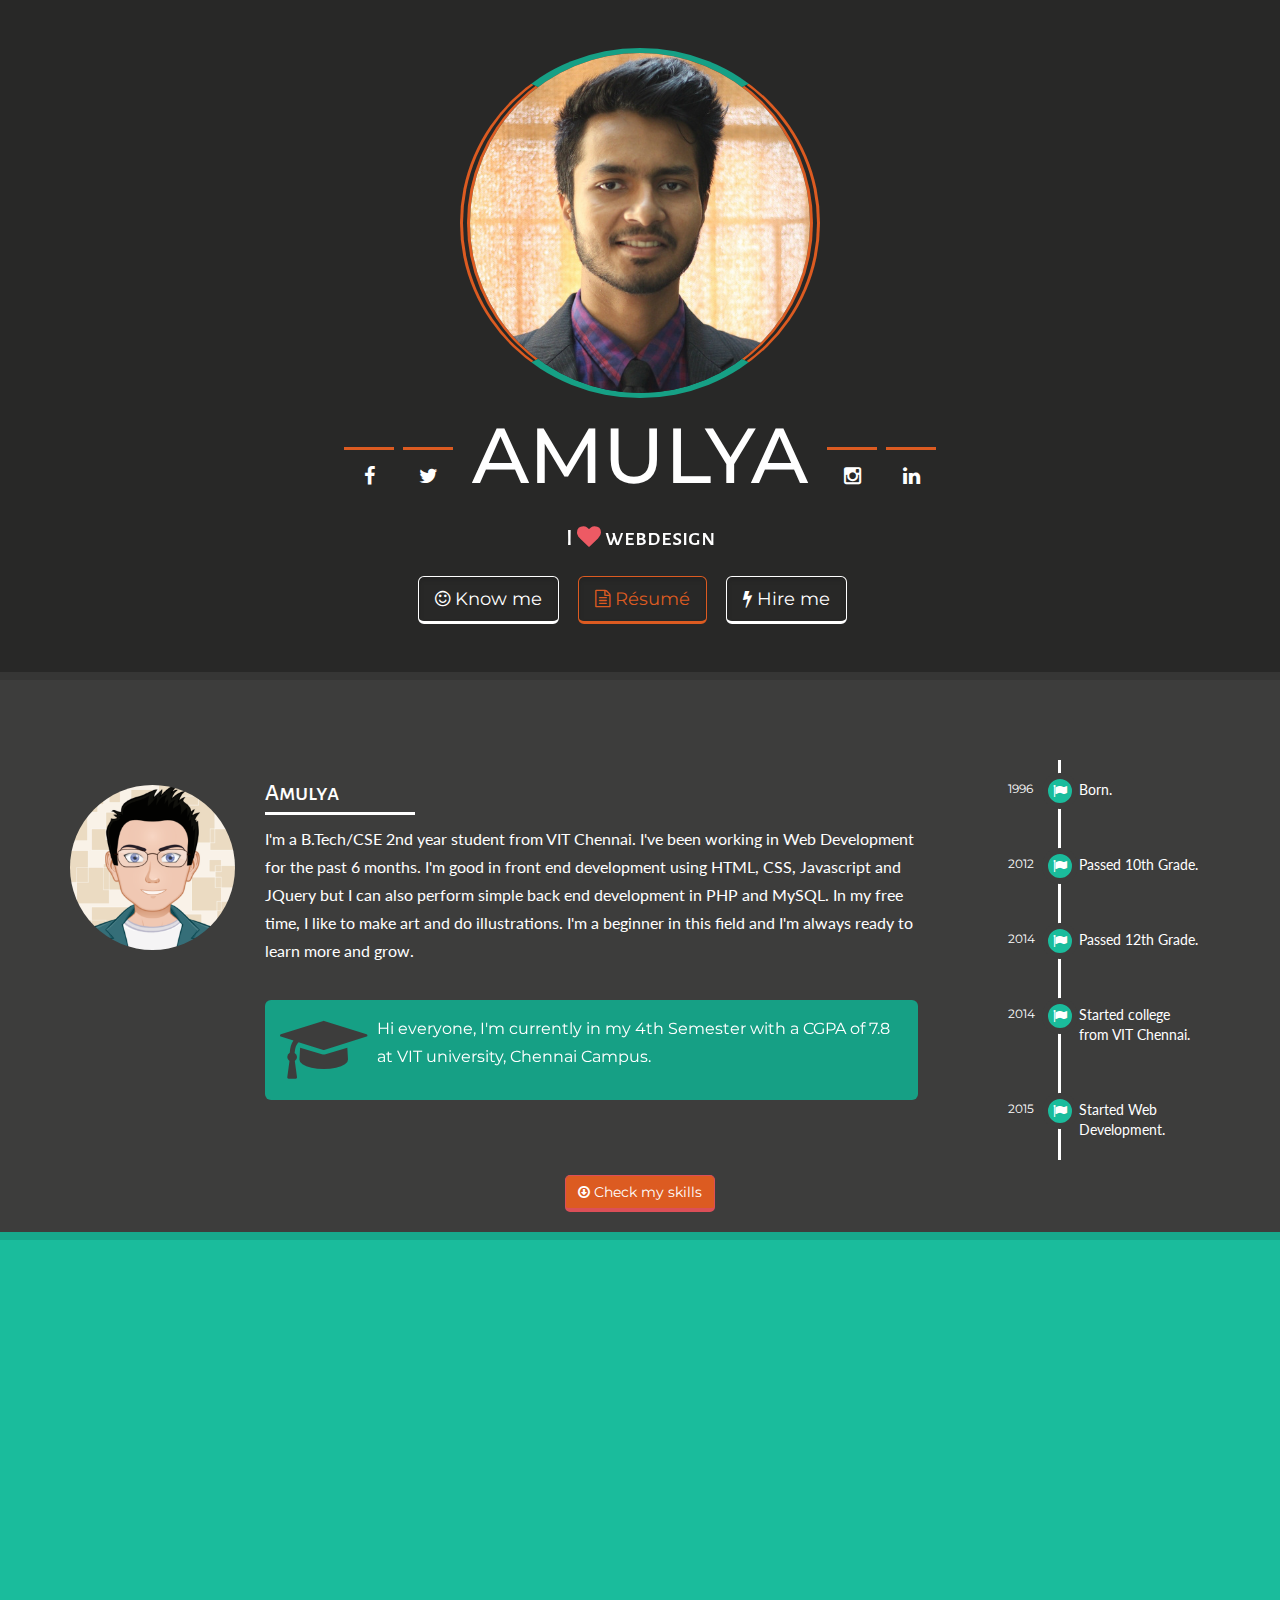
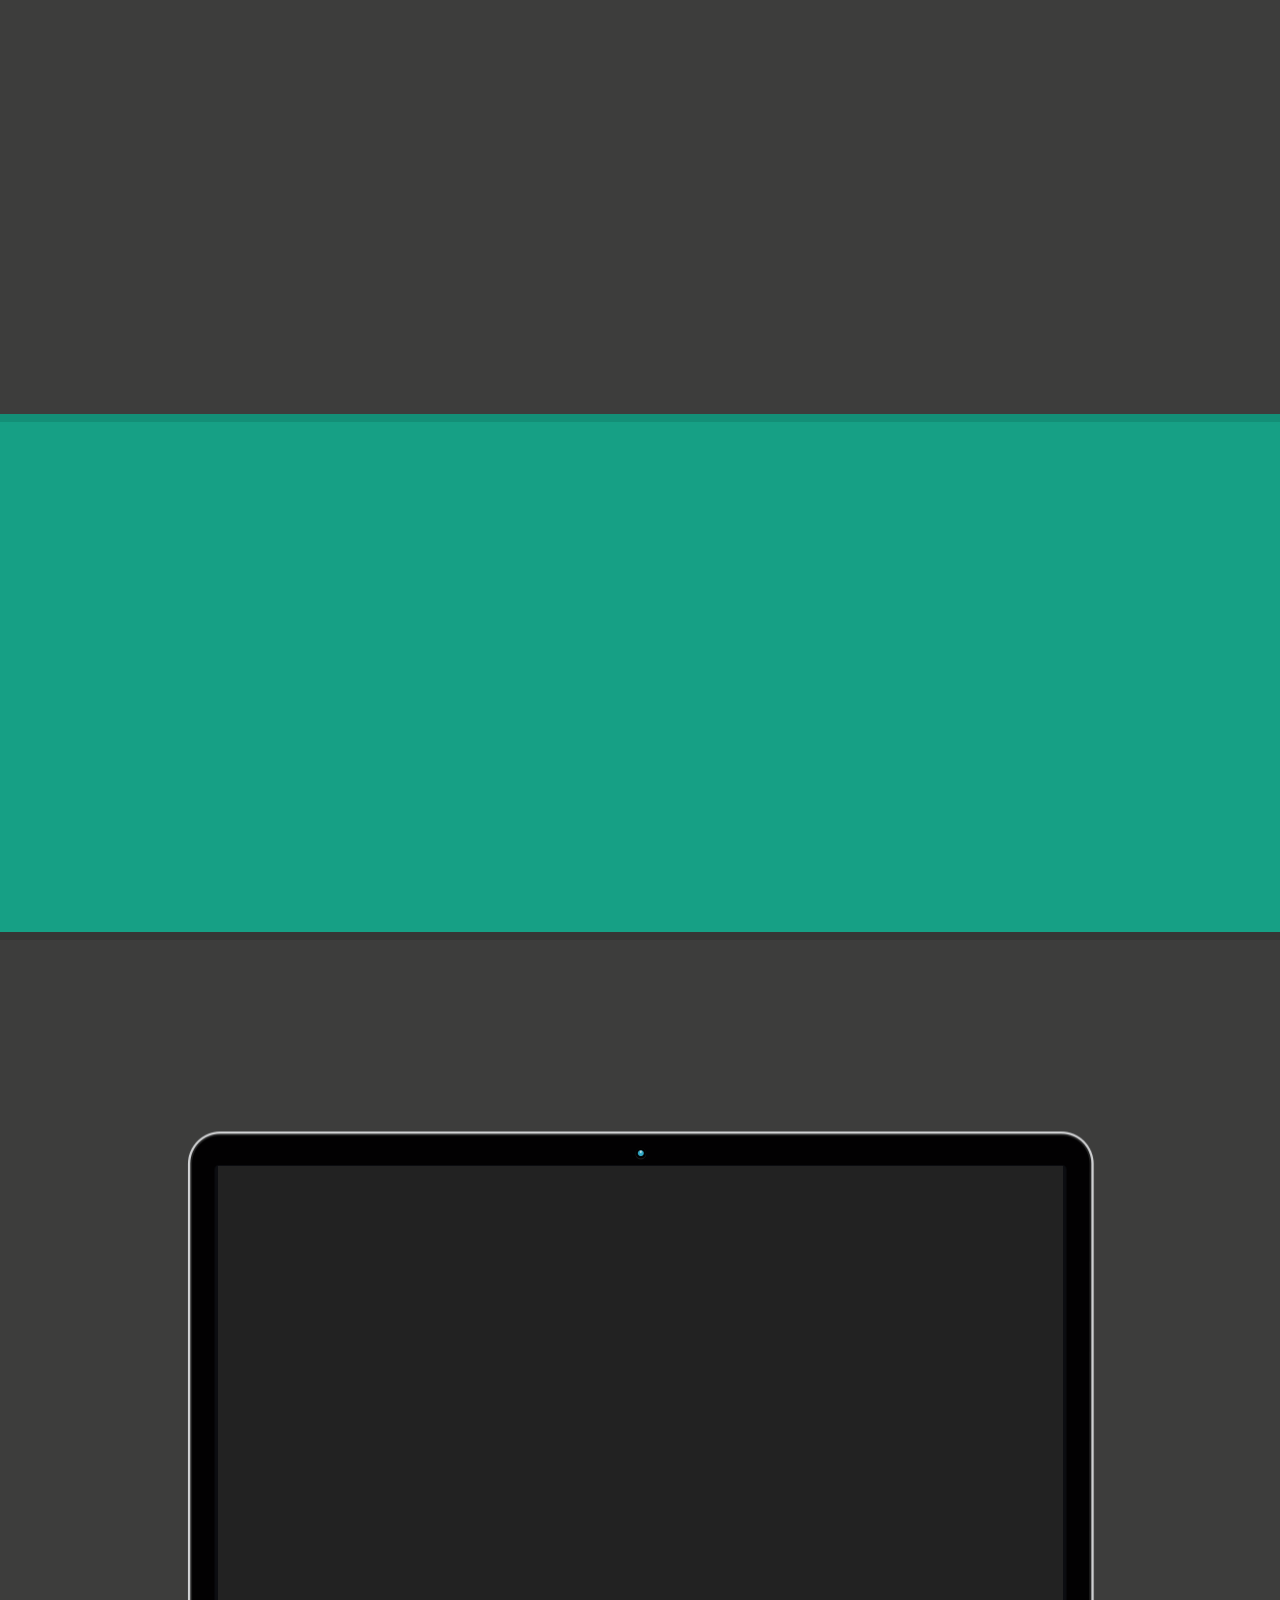
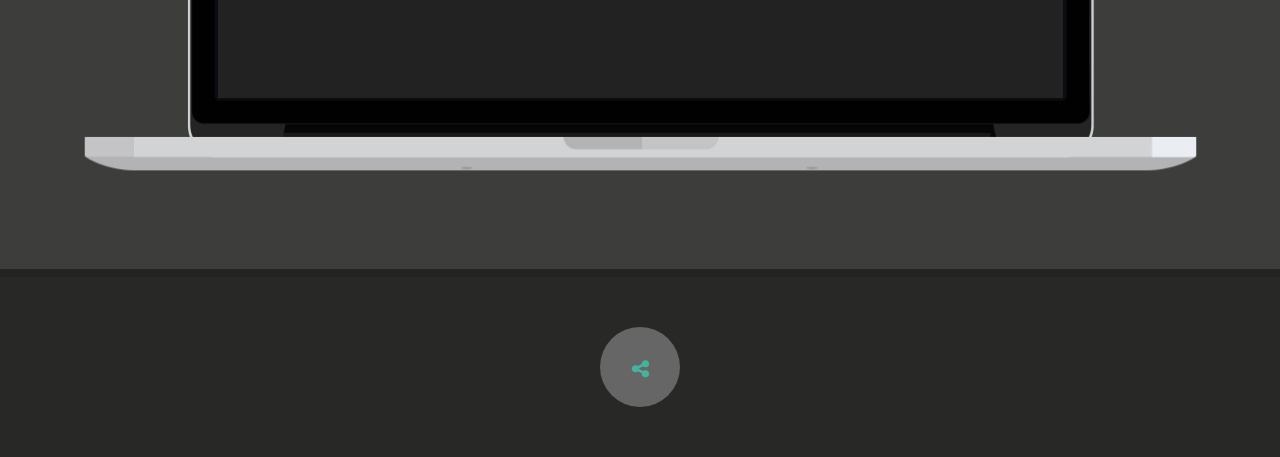
==== commit d6d35c70: "share button done" ====
--- a/index.html
+++ b/index.html
@@ -39,6 +39,7 @@
     <link href="css/creative-brands.css" rel="stylesheet" type="text/css">
     <link href="css/vertical-carousel.css" rel="stylesheet" type="text/css">
     <link href="css/custom.css" rel="stylesheet" type="text/css">
+    <link href="css/share.css" rel="stylesheet" type="text/css">
     
     <!-- ==========================
     	JS 
@@ -737,16 +738,33 @@
     <section id="footer">
         <div class="container">
             <div class="row">
-                <div class="col-sm-12 scrollpoint sp-effect3">
-                
-               			<ul class="brands brands-inline">
-                            <li><a href="https://www.facebook.com/amulya.indrakush/"><i class="fa fa-facebook  hi-icon-effect-8"></i></a></li>
-                            <li><a href="https://www.twitter.com/peoplecallmeAMY/"><i class="fa fa-twitter"></i></a></li>
-                            <li><a href="https://www.instagram.com/_.heisenberg_/"><i class="fa fa-instagram"></i></a></li>
-                            <li><a href="https://in.linkedin.com/in/amulya-indrakush-6b9324118"><i class="fa fa-linkedin"></i></a></li>
-                        </ul>  
-        
-                </div>   	
+                <div class="share">
+					<button class="share-toggle-button">
+						<i class="share-icon fa fa-share-alt"></i>
+					</button>
+					<ul class="share-items">
+						<li class="share-item">
+							<a href="https://www.facebook.com/amulya.indrakush/" class="share-button">
+								<i class="share-icon fa fa-facebook"></i>
+							</a>
+						</li>
+						<li class="share-item">
+							<a href="https://www.twitter.com/peoplecallmeAMY/" class="share-button">
+								<i class="share-icon fa fa-twitter"></i>
+							</a>
+						</li>
+						<li class="share-item">
+							<a href="https://www.instagram.com/_.heisenberg_/" class="share-button">
+								<i class="share-icon fa fa-instagram"></i>
+							</a>
+						</li>
+						<li class="share-item">
+							<a href="https://in.linkedin.com/in/amulya-indrakush-6b9324118" class="share-button">
+								<i class="share-icon fa fa-linkedin"></i>
+							</a>
+						</li>
+					</ul>
+				</div>   	
             </div>
         </div>
     </section>
@@ -767,6 +785,8 @@
     <script src="js/jquery.countTo.js"></script>
     <script src="js/jqBootstrapValidation.js"></script>
     <script src="js/custom.js"></script>
+    <script src="js/share.js"></script>
+    <script src="js/TweenMax.min.js"></script>
     <script>
     $(function () { 
 		$("input,textarea").jqBootstrapValidation({
--- a/css/share.css
+++ b/css/share.css
@@ -0,0 +1,65 @@
+.share {
+  max-width: 600px;
+  height: 100px;
+  margin: 0 auto;
+  -webkit-filter: url("#goo");
+  filter: url("../share.html#goo");
+  position: relative;
+}
+
+.share-button,
+.share-toggle-button {
+  position: absolute;
+  display: inline-block;
+  left: 50%;
+  top: 50%;
+  border-radius: 50%;
+  width: 80px;
+  height: 80px;
+  line-height: 80px;
+  margin-left: -40px;
+  margin-top: -40px;
+  background: #ccc;
+  text-align: center;
+  color: #44b39d;
+  border: none;
+  outline: none;
+}
+
+.share-button:hover,
+.share-toggle-button:hover {
+  color: #e37b4d;
+}
+
+.share-button {
+  font-size: 30px;
+  background: #737070;
+  -webkit-transform: scale(0.95, 0.95);
+  transform: scale(0.95, 0.95);
+  color: #222;
+}
+
+a.share-button {
+  color: #222222;
+}
+
+a.share-button:hover, 
+a.share-button:focus {
+  color: #ccccff;
+}
+
+.share-toggle-button {
+  z-index: 9;
+  background: #666;
+  font-size: 20px;
+}
+
+.share-items {
+  list-style-type: none;
+  padding: 0;
+  margin: 0;
+}
+
+.share-item {
+  display: inline-block;
+}
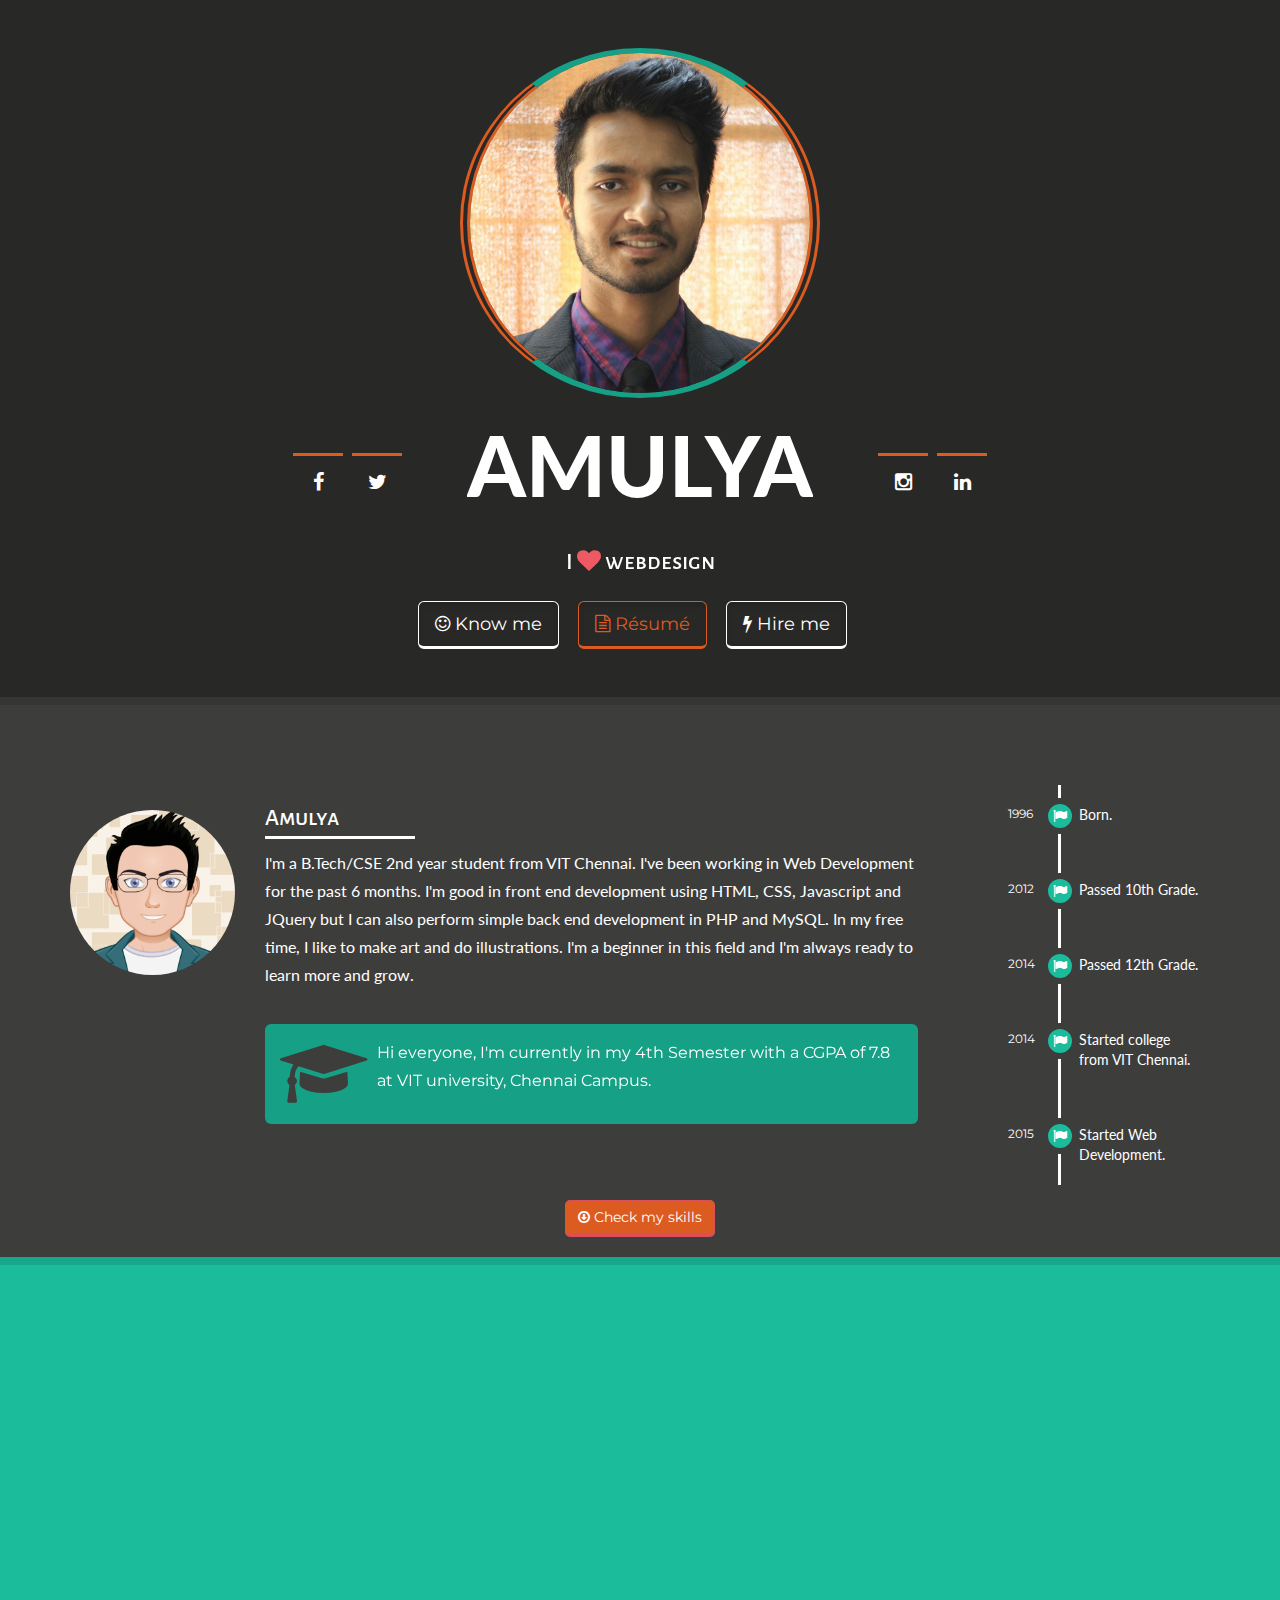
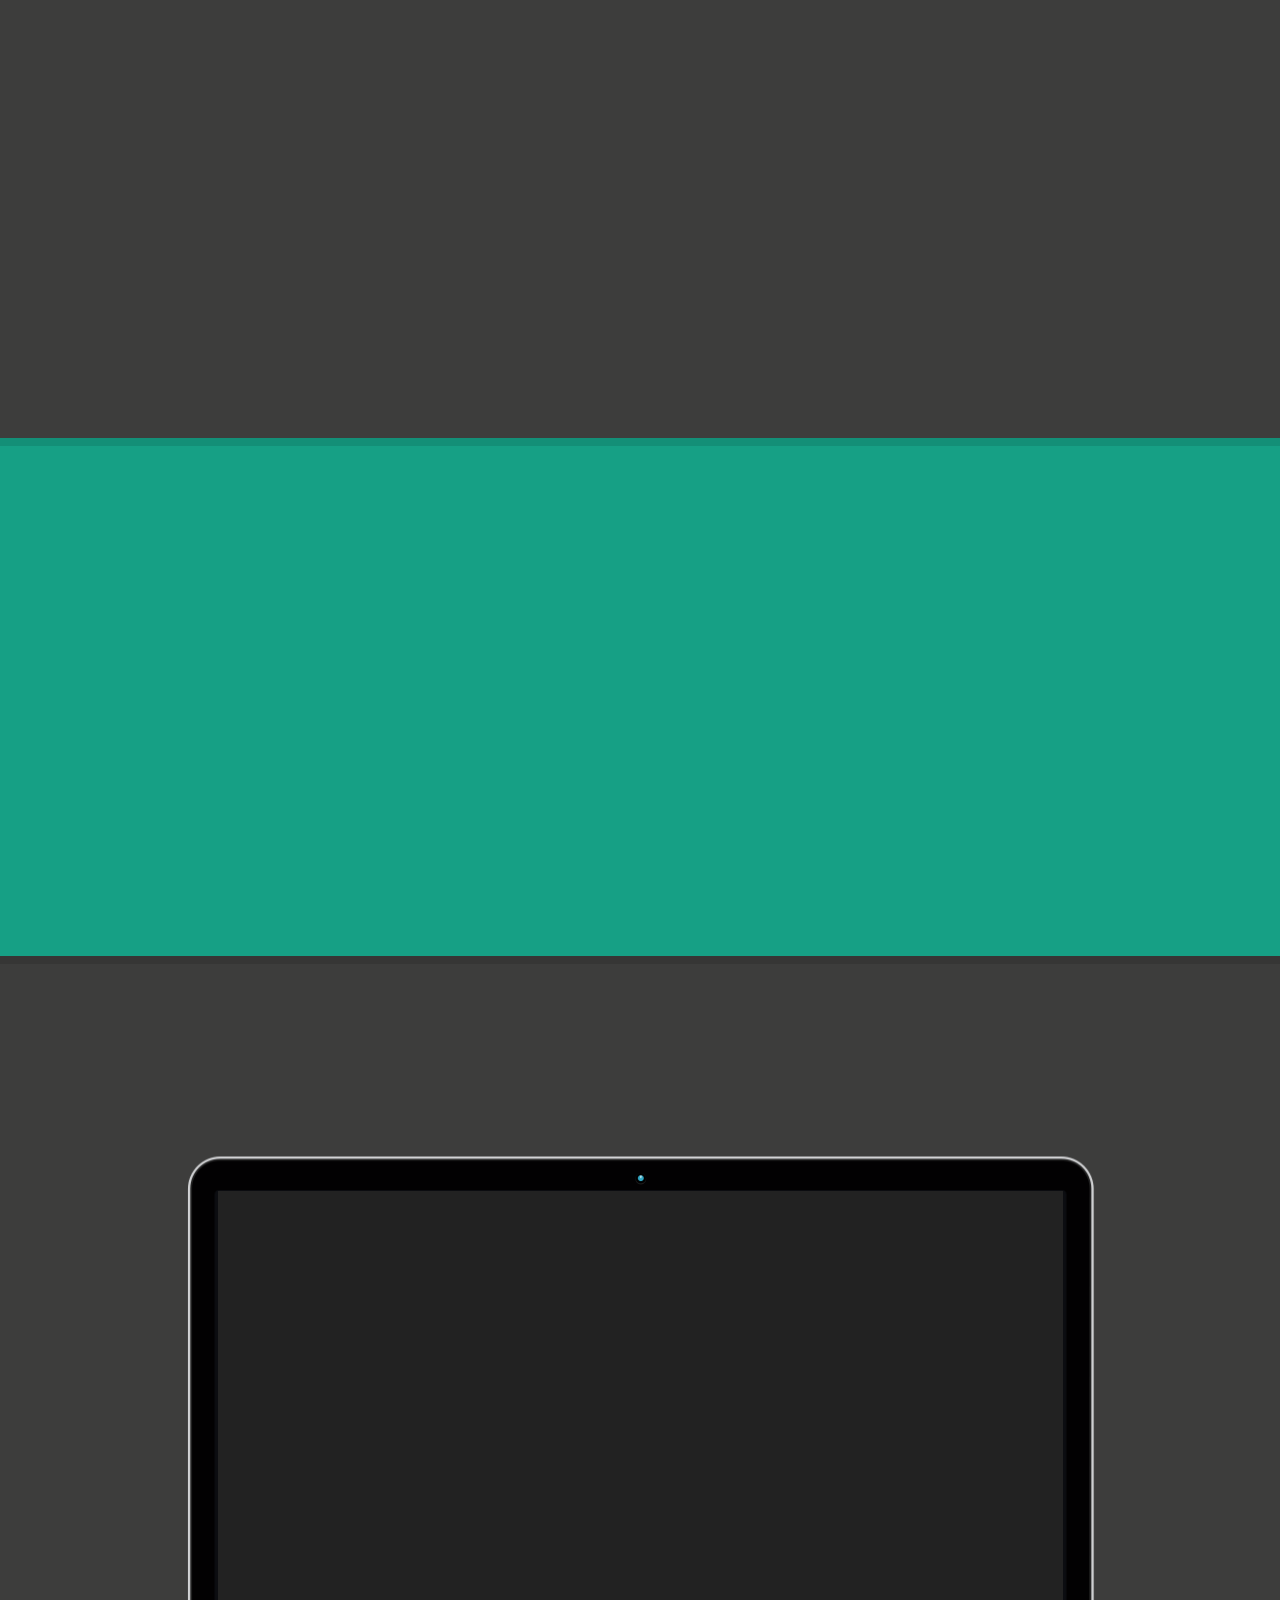
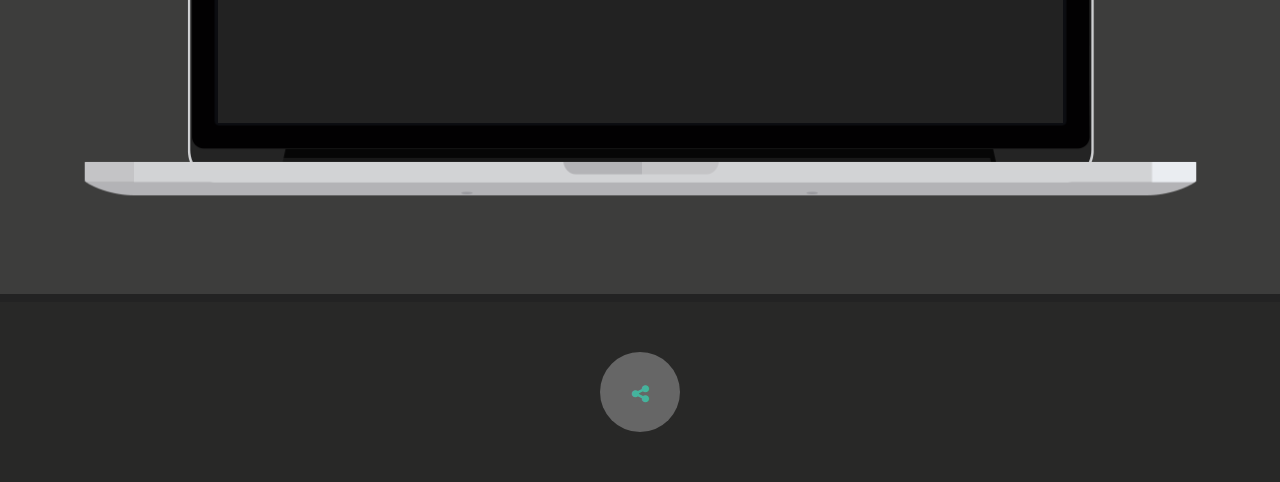
==== commit bb81a2b9: "name done" ====
--- a/index.html
+++ b/index.html
@@ -7,7 +7,9 @@
     =========================== -->
     <meta http-equiv="Content-Type" content="text/html; charset=utf-8" />
     <meta name="viewport" content="width=device-width, initial-scale=1.0">
-    
+    <meta name="theme-color" content="#dc5b21" />
+    <meta name="apple-mobile-web-app-status-bar-style" content="#dc5b21">
+    <meta name="msapplication-navbutton-color" content="#dc5b21">
     <!-- ==========================
     	Title 
     =========================== -->
@@ -62,9 +64,9 @@
             <div class="container">
                 <!-- Brand and toggle get grouped for better mobile display -->
                 <div class="navbar-header">
-                    <button type="button" class="navbar-toggle" data-toggle="collapse" data-target="#myNavigation"><i class="fa fa-bars"></i></button>
-                    <img src="image/myavatar%20(1).png" class="navbar-logo pull-left img-circle" alt="" />
-                    <a href="index.html" class="navbar-brand animated flipInX">AMULYA</a>
+                    <button type="button" class="navbar-toggle" data-toggle="collapse" style="height: 58px" data-target="#myNavigation"><i class="fa fa-bars"></i></button>
+                    <img src="image/myavatar%20(1).png" class="navbar-logo pull-left img-circle" alt=""/>
+                    <a href="index.html" style="text-align:center" class="navbar-brand animated flipInX">AMULYA</a>
                 </div>
                 
                 <!-- Collect the nav links, forms, and other content for toggling -->
@@ -82,16 +84,29 @@
         
         <div class="jumbotron">
             <img src="image/amulya.jpg" class="img-responsive scrollpoint sp-effect3 img-circle" style="border-style: solid double solid double; border-width:5px 10px 5px 10px; border-color:#16a085 #dc5b21 #16a085 #dc5b21 " alt="" width="" height="" />	
-            <div class="social-wrapper">
-                <ul class="brands brands-inline hidden-xs scrollpoint sp-effect1">
-                    <li><a href="https://www.facebook.com/amulya.indrakush/"><i class="fa fa-facebook  hi-icon-effect-8"></i></a></li>
-                    <li><a href="https://www.twitter.com/peoplecallmeAMY/"><i class="fa fa-twitter"></i></a></li>
-                </ul>   
-                <h2 class="scrollpoint sp-effect3">AMULYA</h2>
-                <ul class="brands brands-inline hidden-xs scrollpoint sp-effect2">
-                    <li><a href="https://www.instagram.com/_.heisenberg_/"><i class="fa fa-instagram"></i></a></li>
-                    <li><a href="https://in.linkedin.com/in/amulya-indrakush-6b9324118"><i class="fa fa-linkedin"></i></a></li>
-                </ul>       
+            <div class="container">
+                <div class="row">
+                    <div class="col-md-2 hidden-sm"></div>
+                    
+                    <div class="col-md-2 hidden-sm" style="margin-top:40px">
+                        <ul class="brands brands-inline hidden-xs scrollpoint sp-effect1">
+                            <li><a href="https://www.facebook.com/amulya.indrakush/"><i class="fa fa-facebook  hi-icon-effect-8"></i></a></li>
+                            <li><a href="https://www.twitter.com/peoplecallmeAMY/"><i class="fa fa-twitter"></i></a></li>
+                        </ul>   
+                    </div>
+                    
+                    <div class="social-wrapper col-md-4">
+                            <h5 class="scrollpoint sp-effect3">
+                                <a class="link link--kukuri" style="margin-bottom:10px" href="index.html" data-letters="AMULYA">AMULYA</a>
+                            </h5>
+                    </div>
+                    <div class="col-md-2 hidden-sm" style="margin-top:40px">
+                        <ul class="brands brands-inline hidden-xs scrollpoint sp-effect2">
+                            <li><a href="https://www.instagram.com/_.heisenberg_/"><i class="fa fa-instagram"></i></a></li>
+                            <li><a href="https://in.linkedin.com/in/amulya-indrakush-6b9324118"><i class="fa fa-linkedin"></i></a></li>
+                        </ul>
+                    </div>
+                </div>
             </div>
             <!-- Slideshow start -->                          
             <div id="slideshow" class="carousel slide vertical scrollpoint sp-effect3" data-ride="carousel">
--- a/css/custom.css
+++ b/css/custom.css
@@ -1,12 +1,71 @@
-/*------------------------------
- * Copyright 2014 Pixelized
- * http://www.pixelized.cz
- *
- * Freelancer theme v1.1
-------------------------------*/
+
 /*------------------------------
 	BLOG
 ------------------------------*/
+
+
+
+.link {
+	outline: none;
+	text-decoration: none;
+	position: relative;
+	font-size: 6em;
+	line-height: 1;
+	color: #dc5b21;
+	display: inline-block;
+}
+
+/* Kukuri */
+.link--kukuri {
+	text-transform: uppercase;
+	font-weight: 900;
+	overflow: hidden;
+	line-height: 1;
+	color: #ffffff;
+}
+
+.link--kukuri:hover {
+	color: #dc5b21;
+}
+
+.link--kukuri::after {
+	content: '';
+	position: absolute;
+	height: 16px;
+	width: 100%;
+	top: 50%;
+	margin-top: -8px;
+	right: 0;
+	background: #16a085;
+	-webkit-transform: translate3d(-100%,0,0);
+	transform: translate3d(-100%,0,0);
+	-webkit-transition: -webkit-transform 0.4s;
+	transition: transform 0.4s;
+	-webkit-transition-timing-function: cubic-bezier(0.7,0,0.3,1);
+	transition-timing-function: cubic-bezier(0.7,0,0.3,1);
+}
+
+.link--kukuri:hover::after {
+	-webkit-transform: translate3d(100%,0,0);
+	transform: translate3d(100%,0,0);
+}
+
+.link--kukuri::before {
+	content: attr(data-letters);
+	position: absolute;
+	z-index: 2;
+	overflow: hidden;
+	color: #16a085;
+	white-space: nowrap;
+	width: 0%;
+	-webkit-transition: width 0.4s 0.3s;
+	transition: width 0.4s 0.3s;
+}
+
+.link--kukuri:hover::before {
+	width: 100%;
+}
+
 #date  {
 	width:100px;
 	position:absolute;
